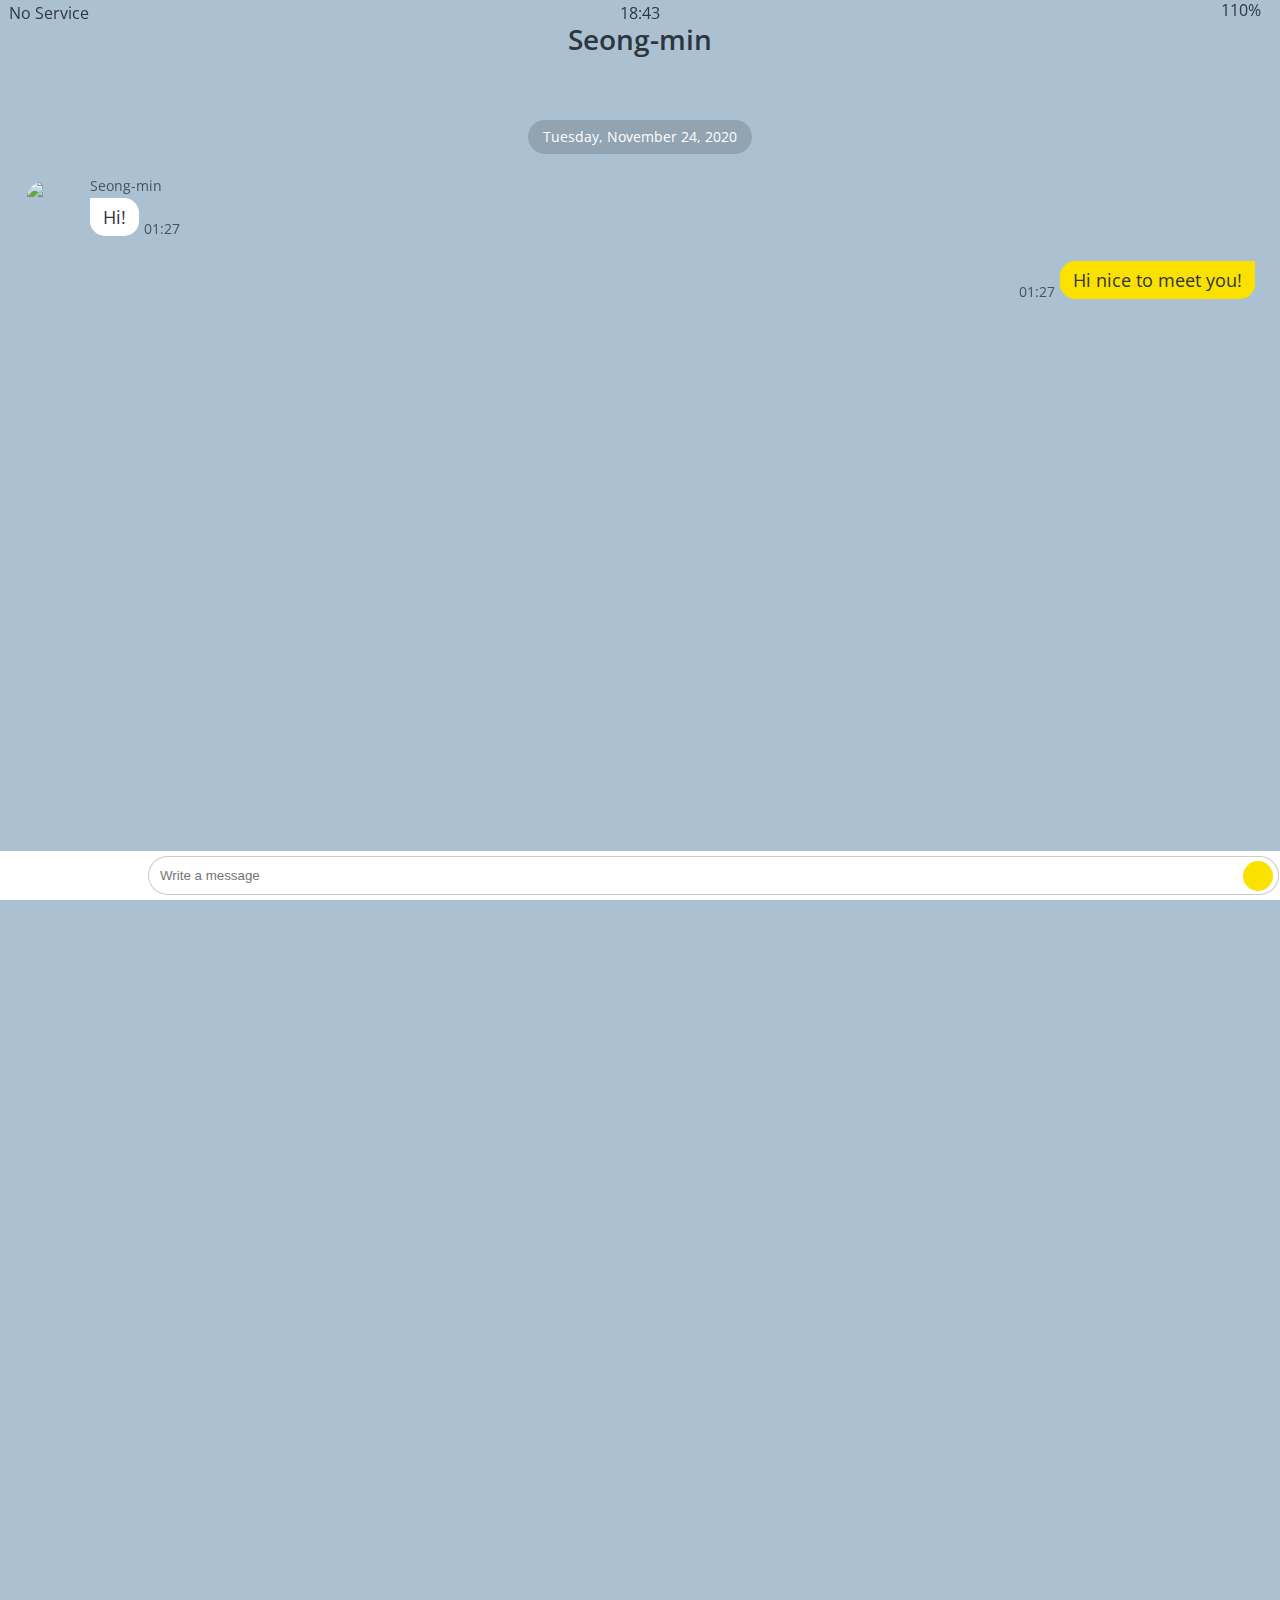
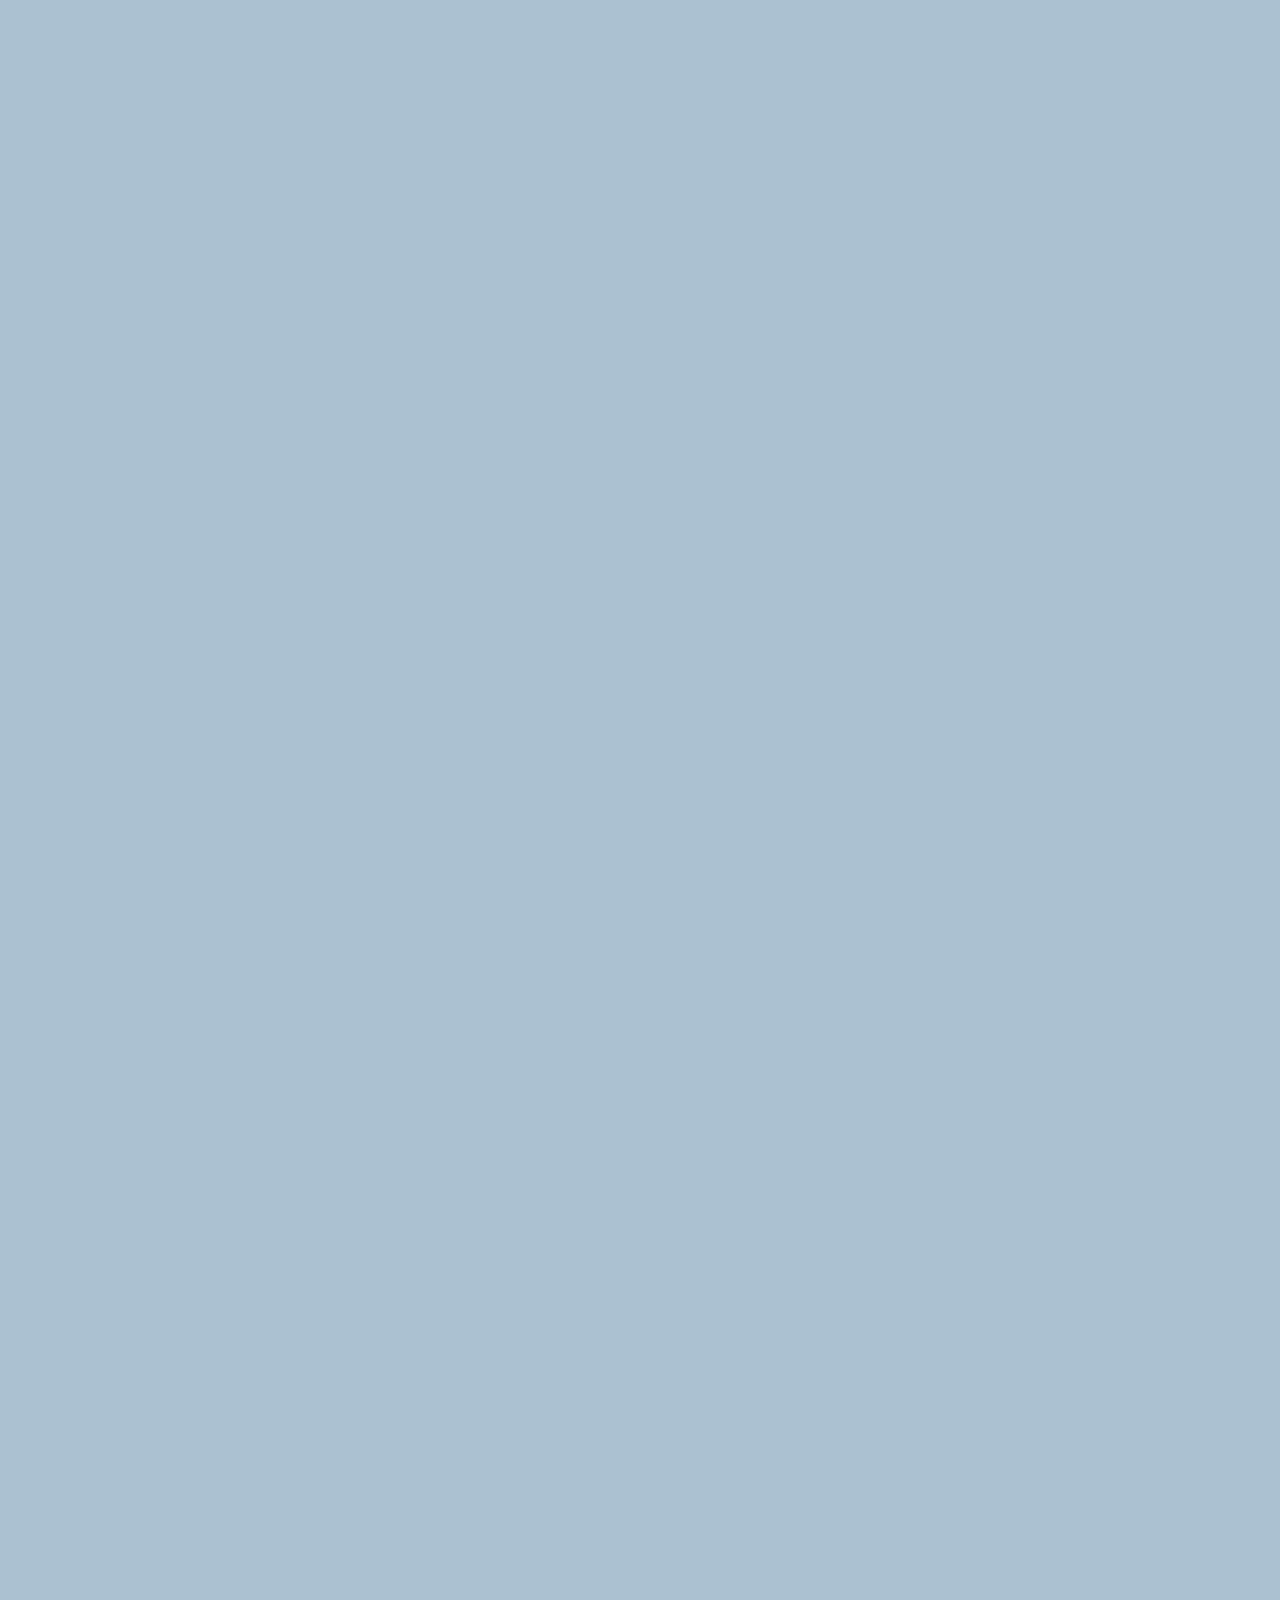
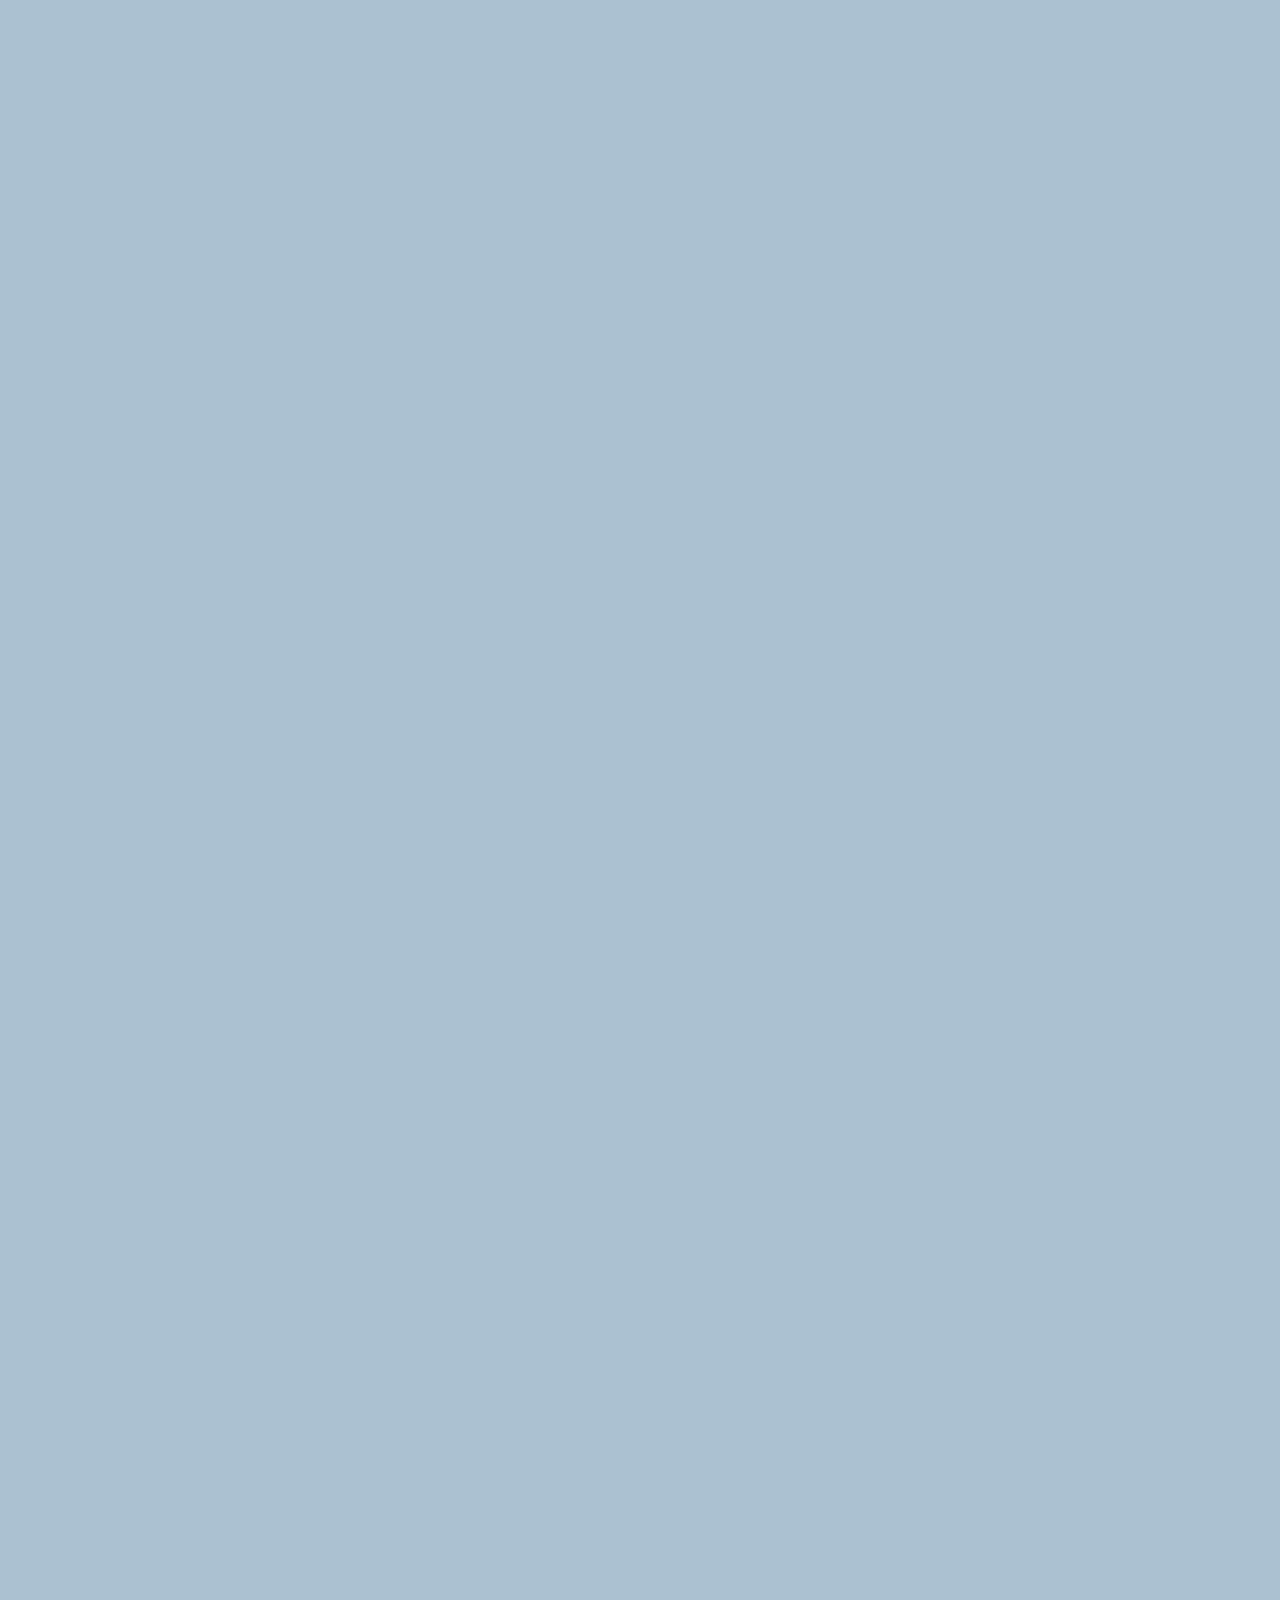
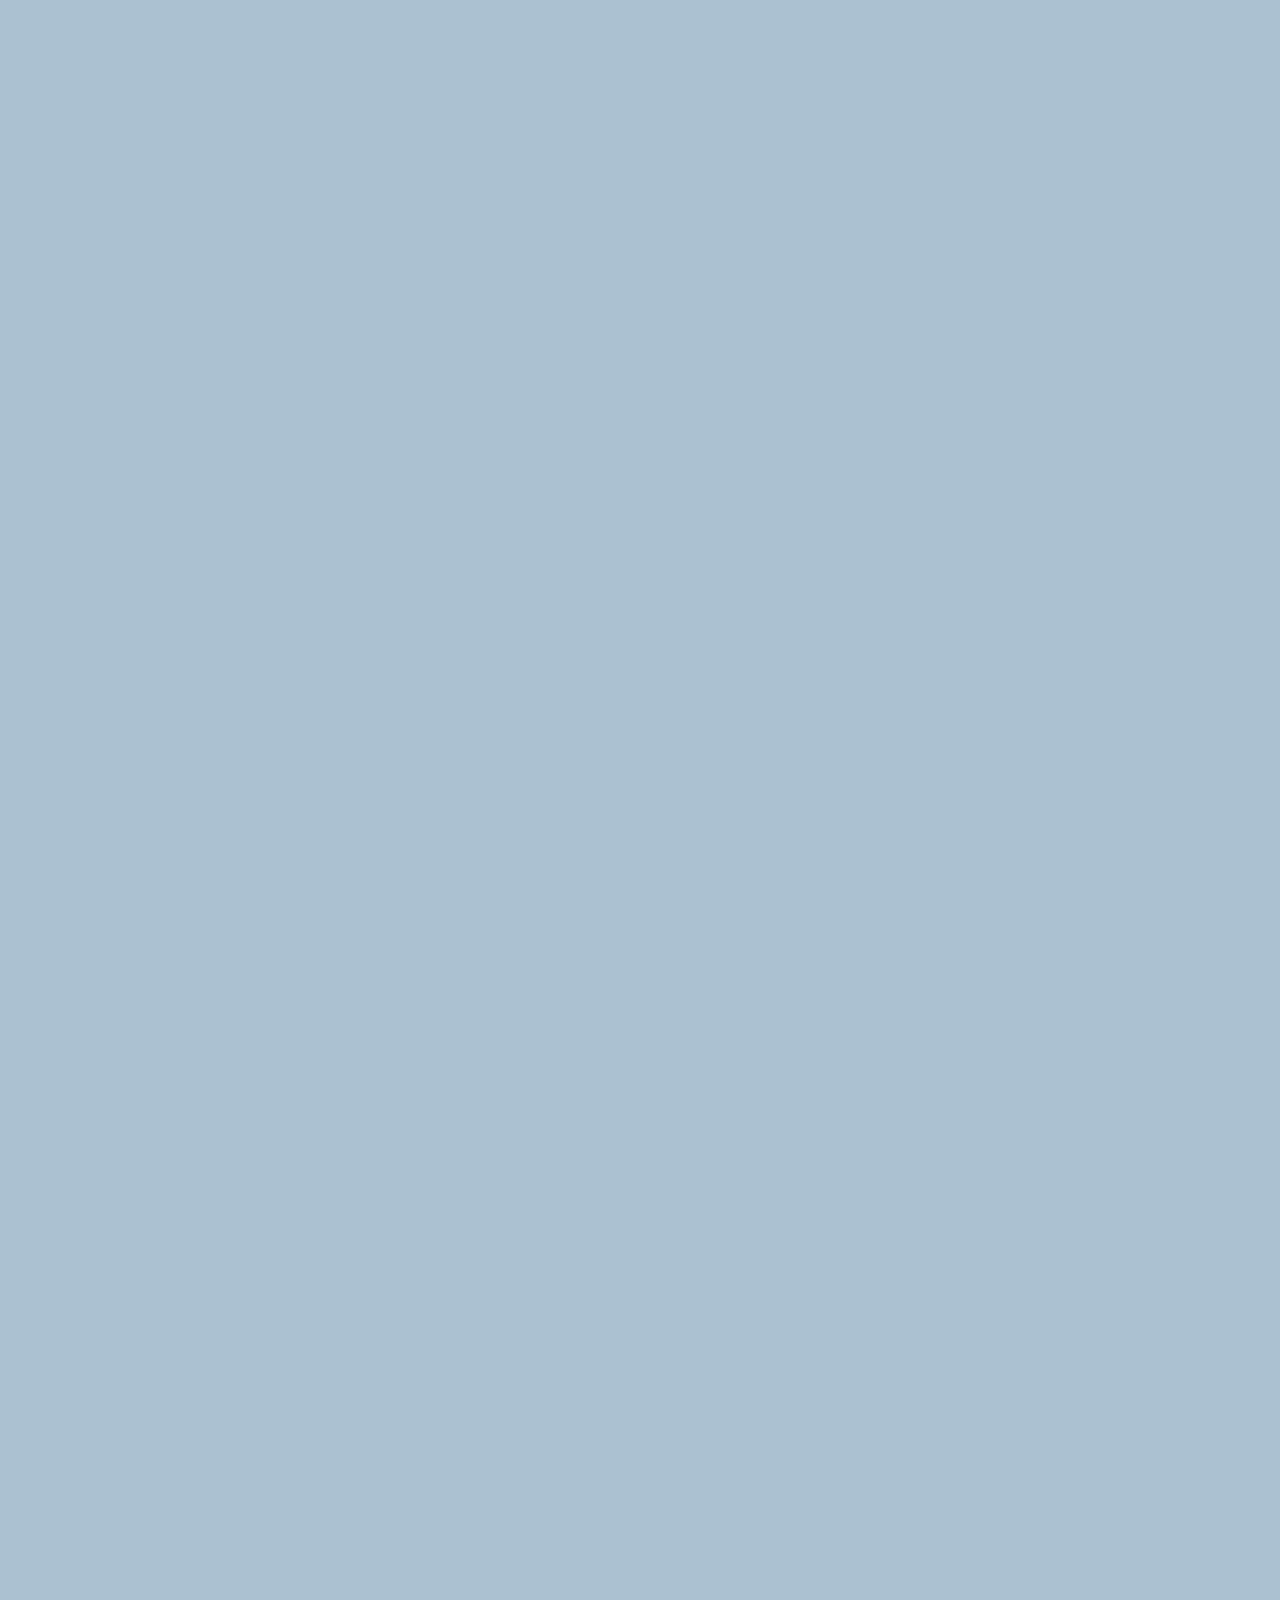
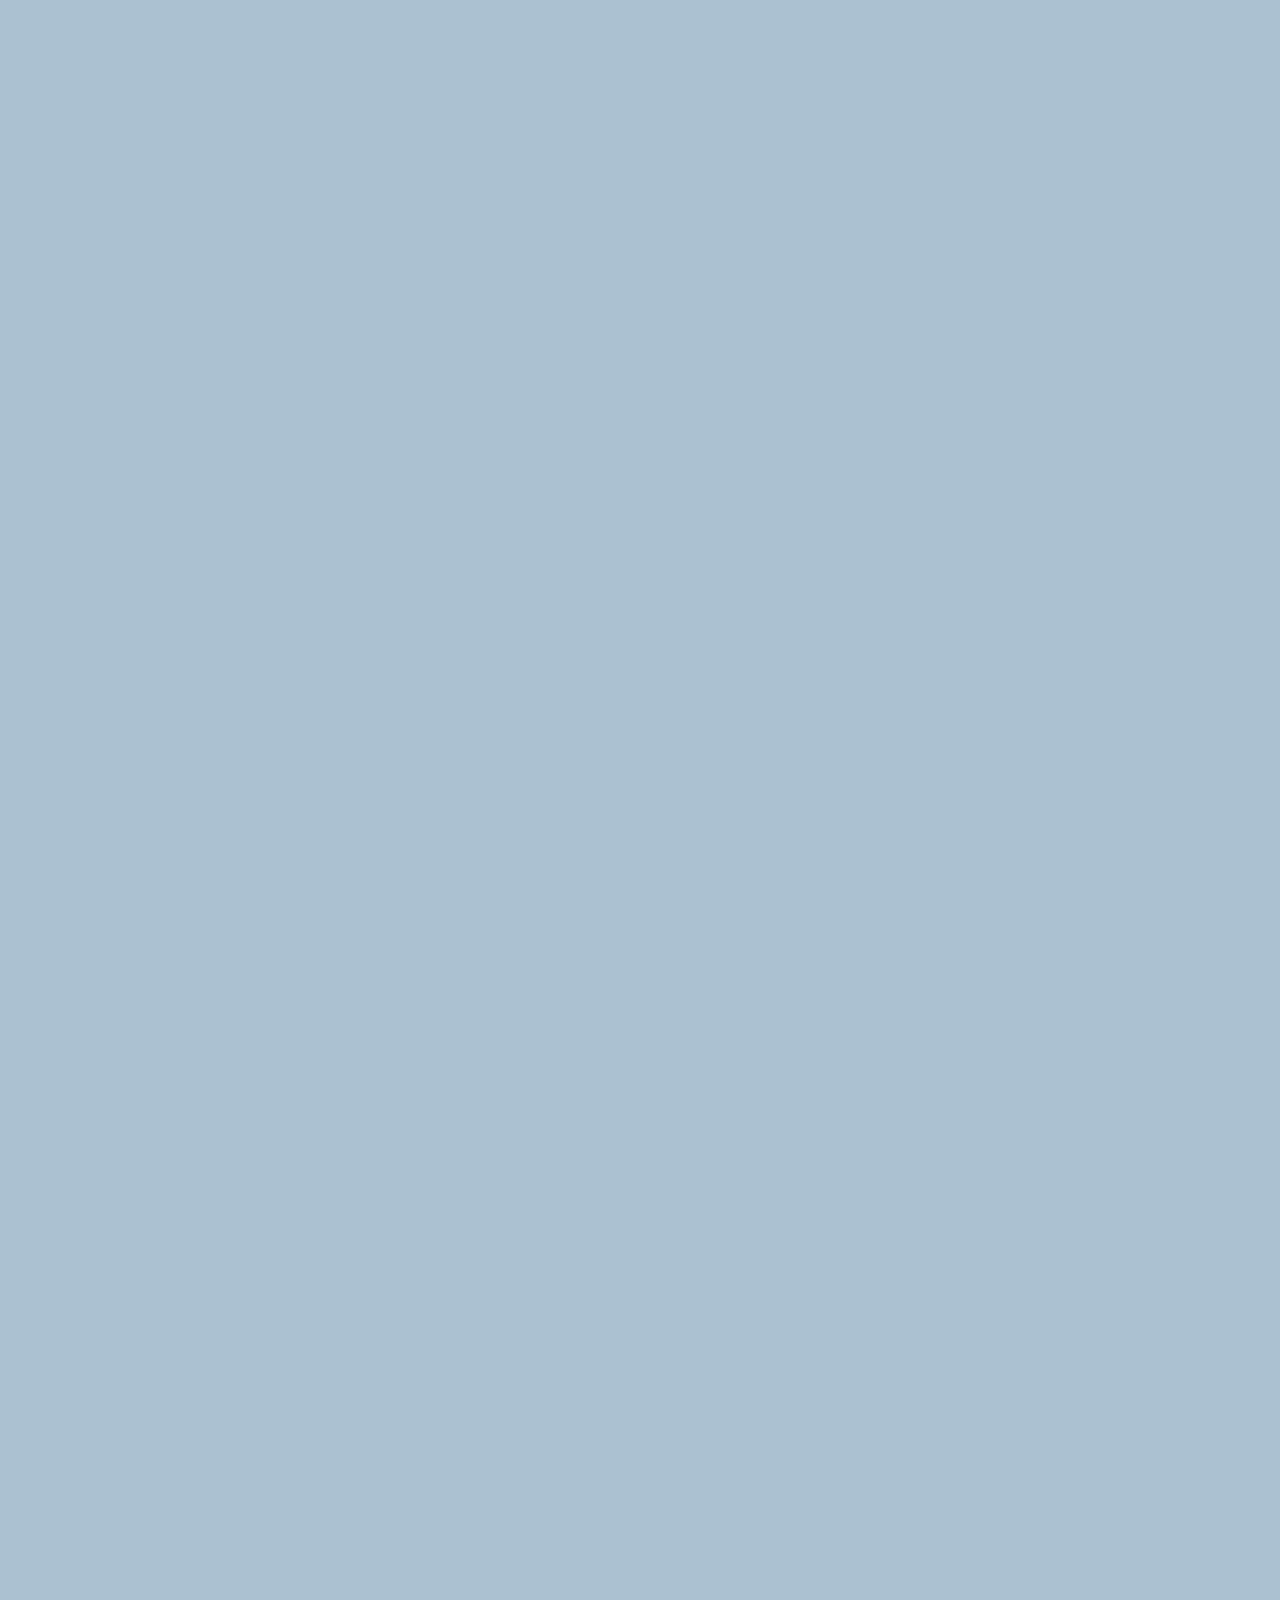
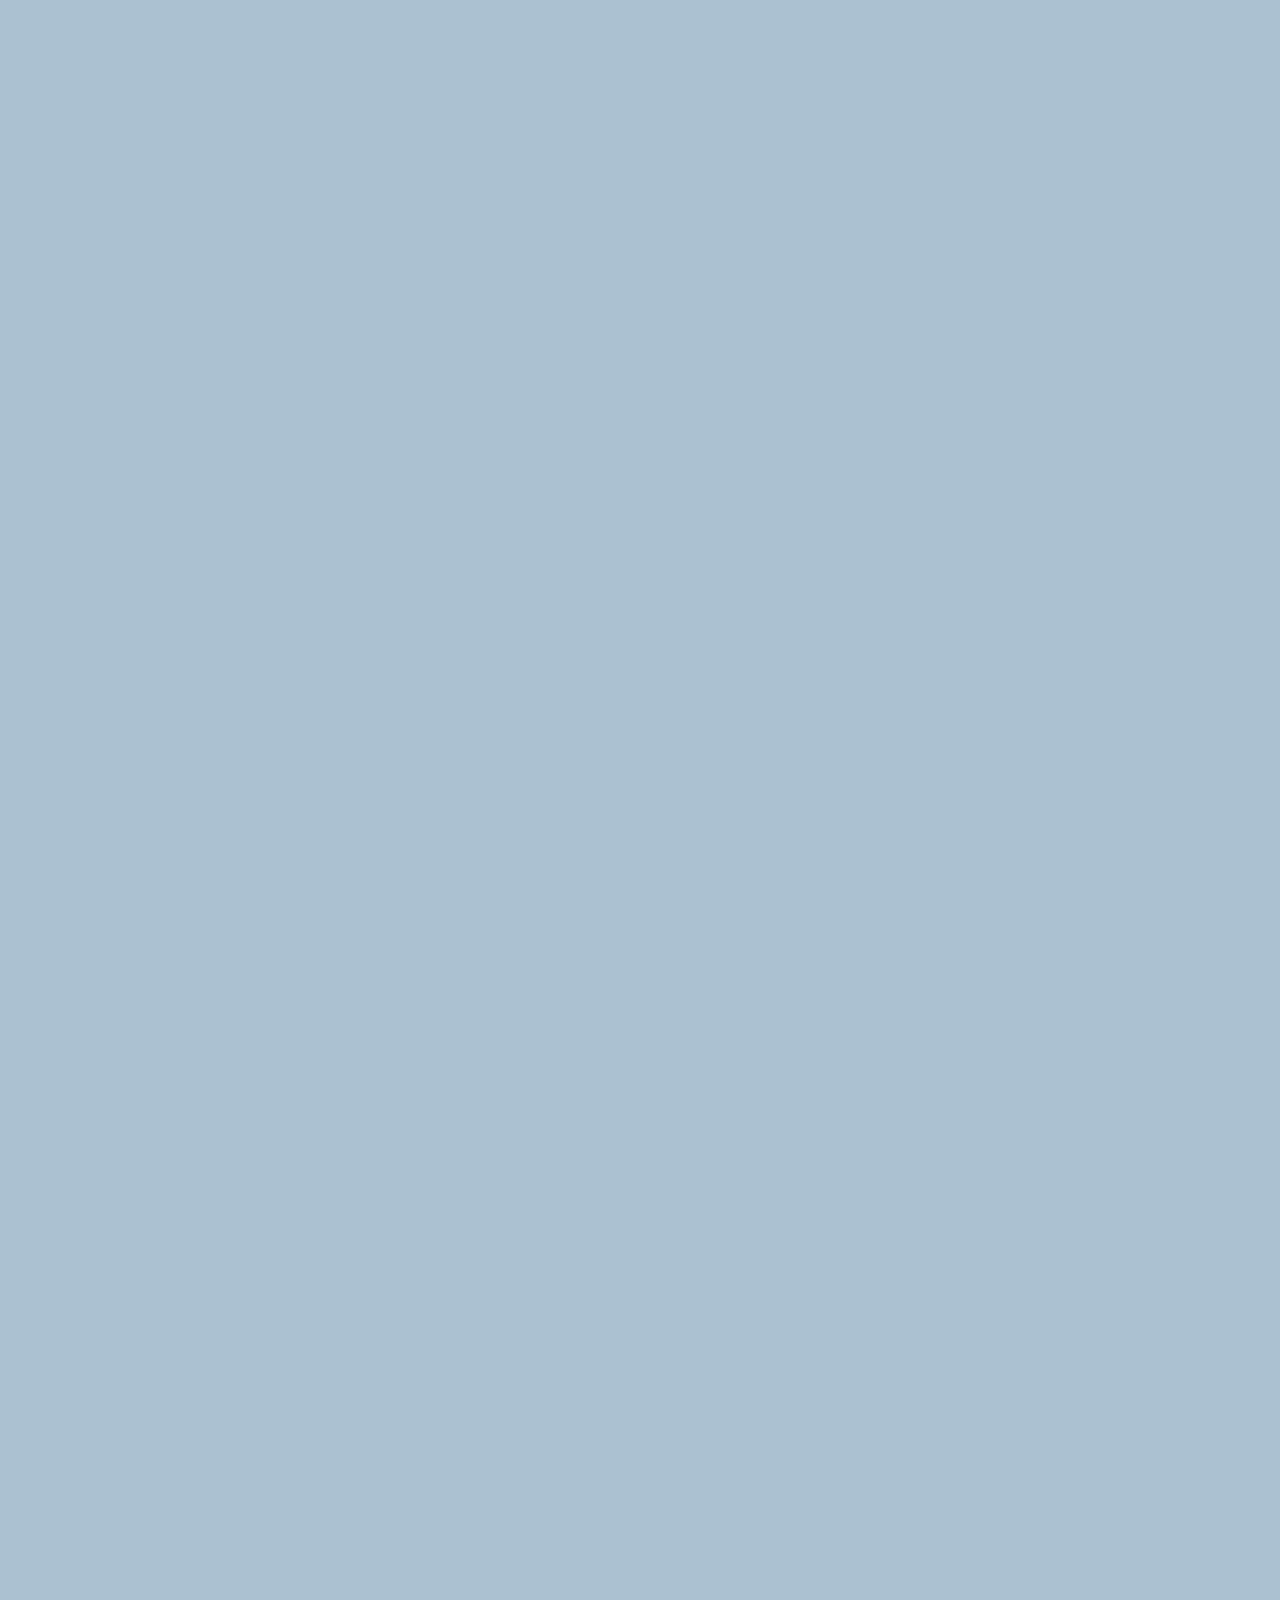
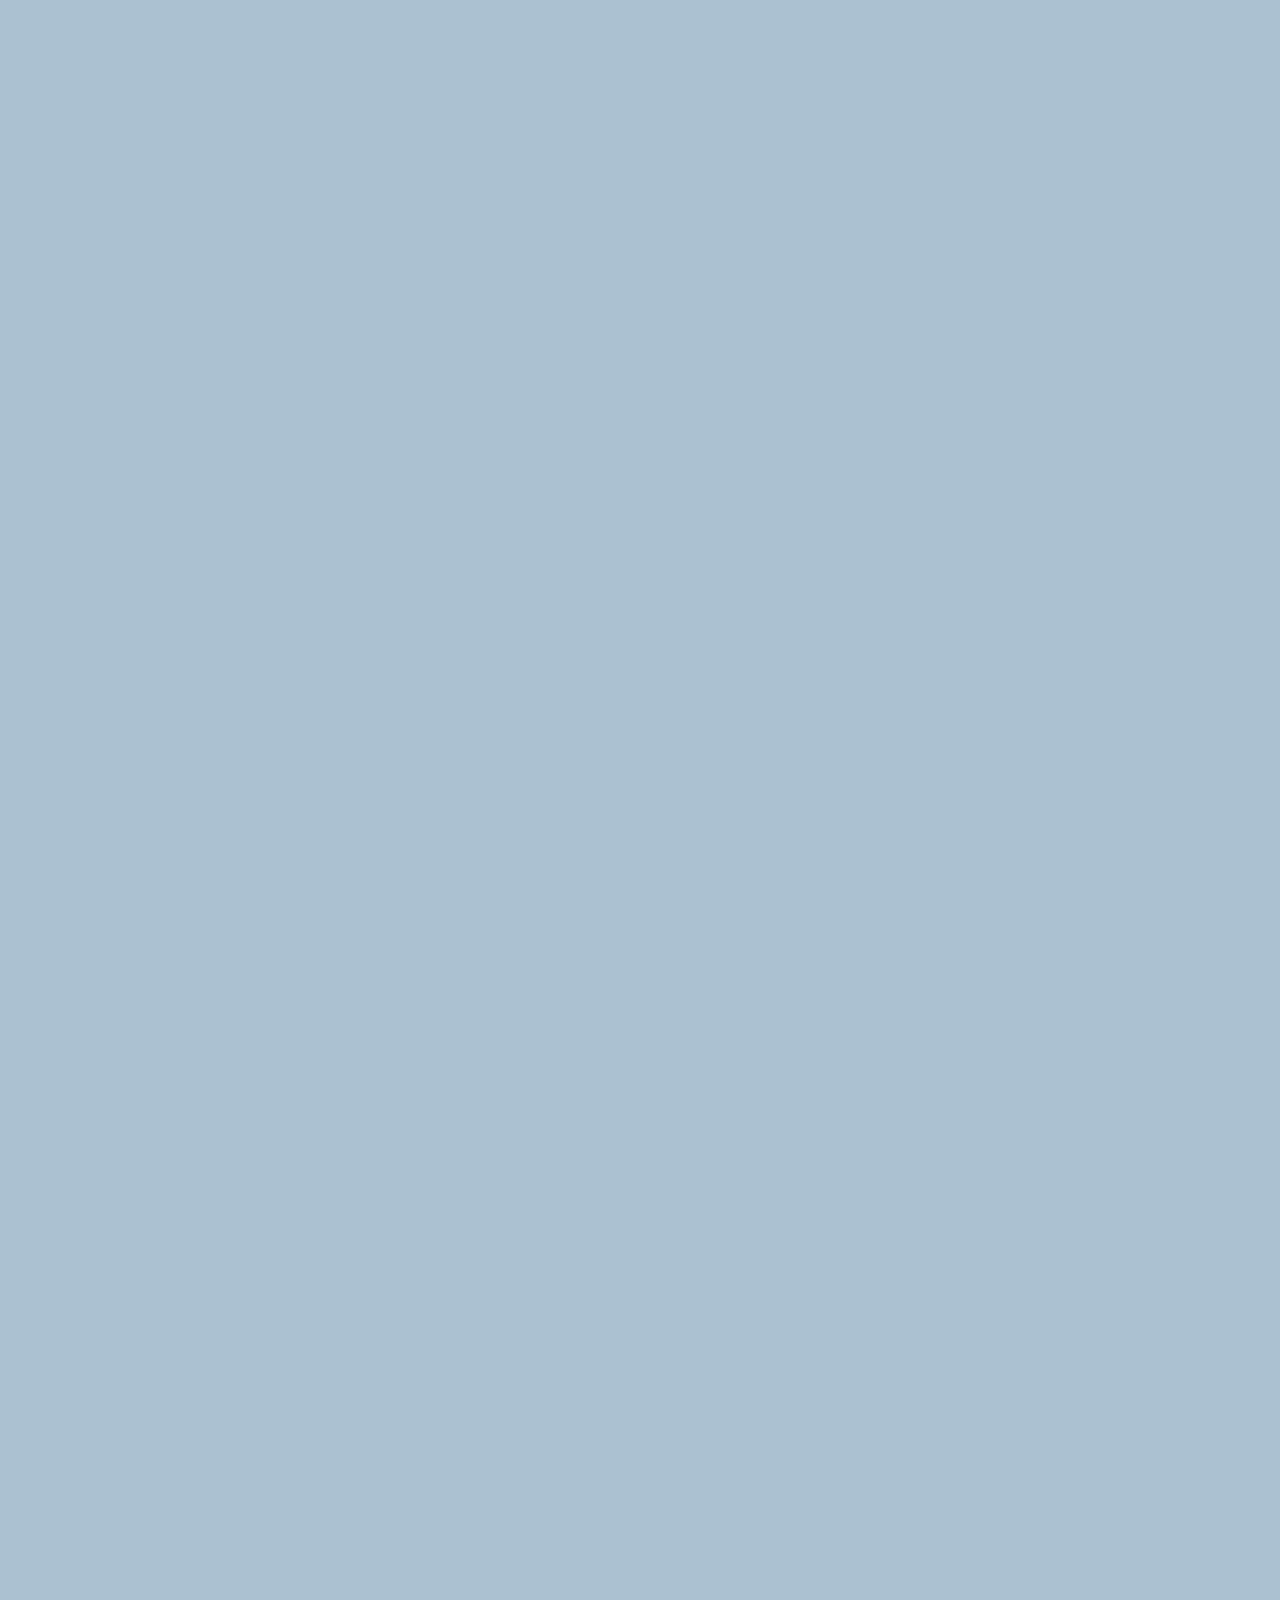
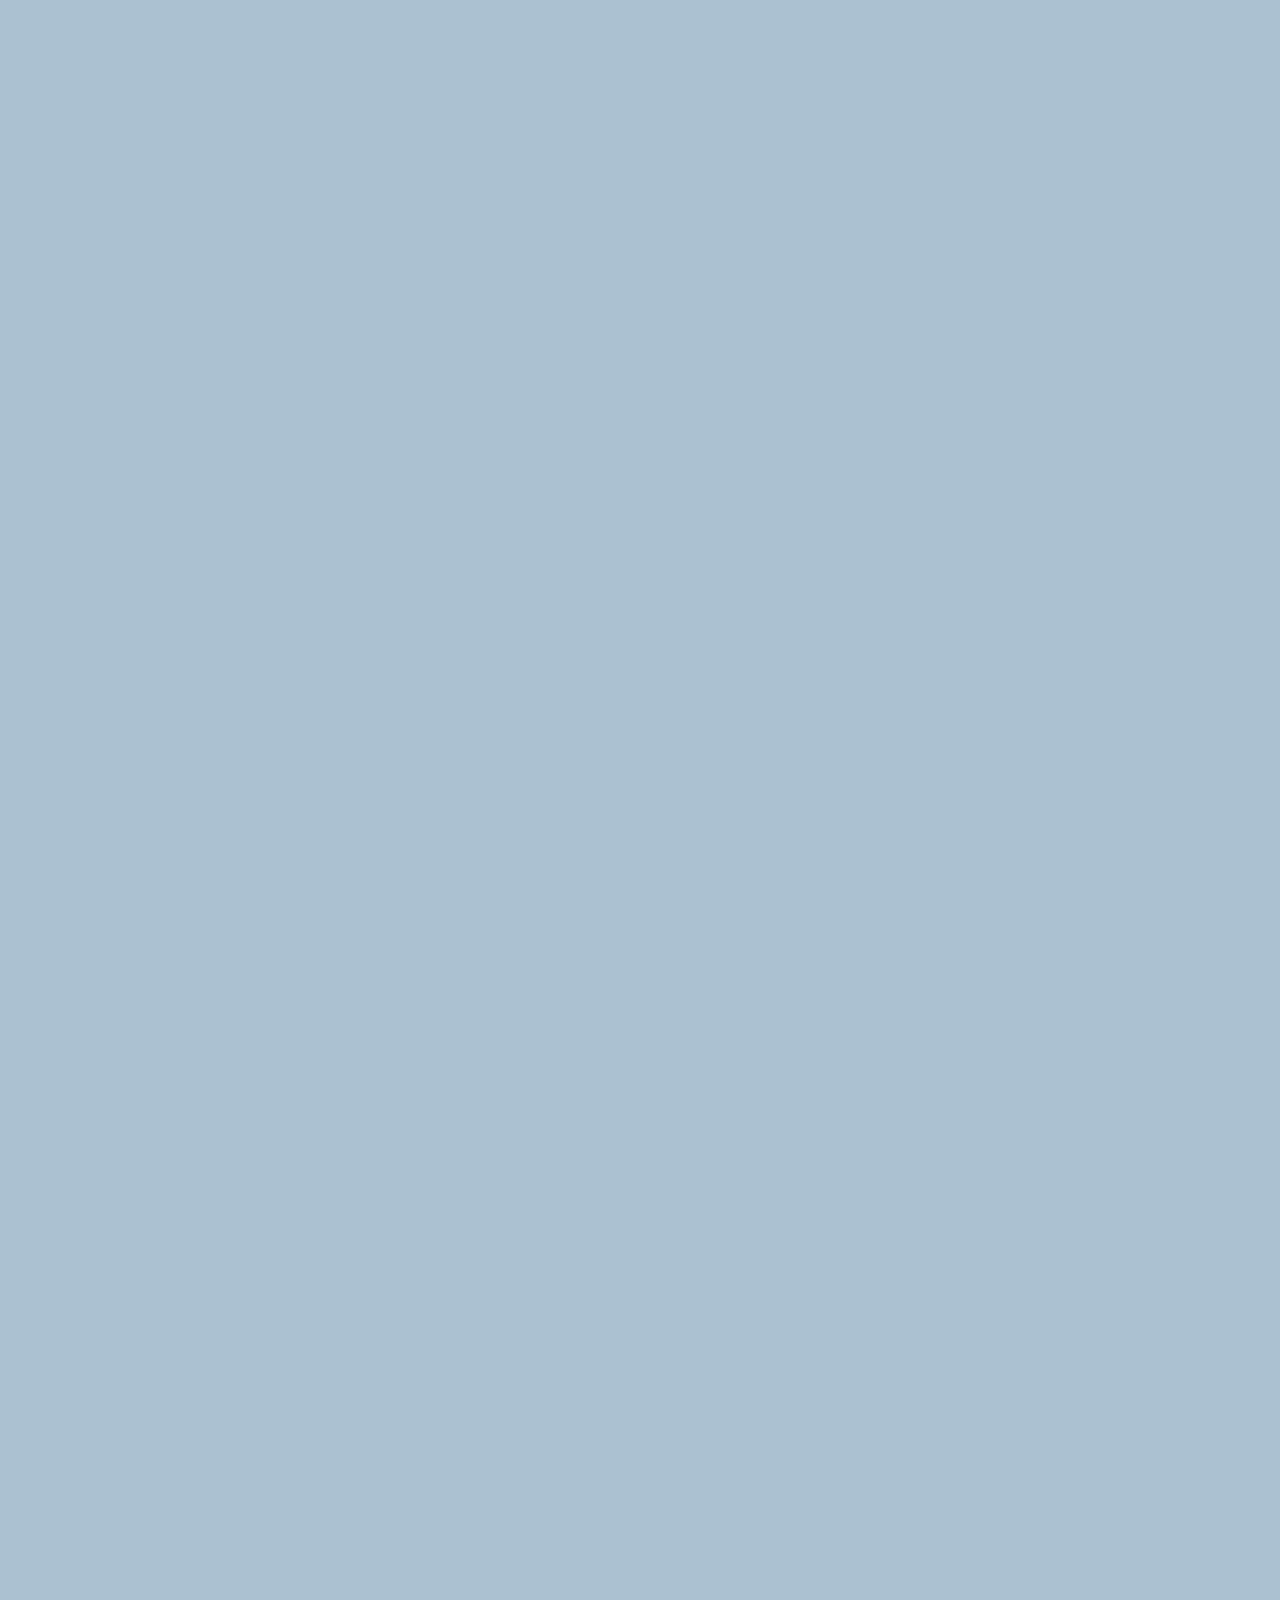
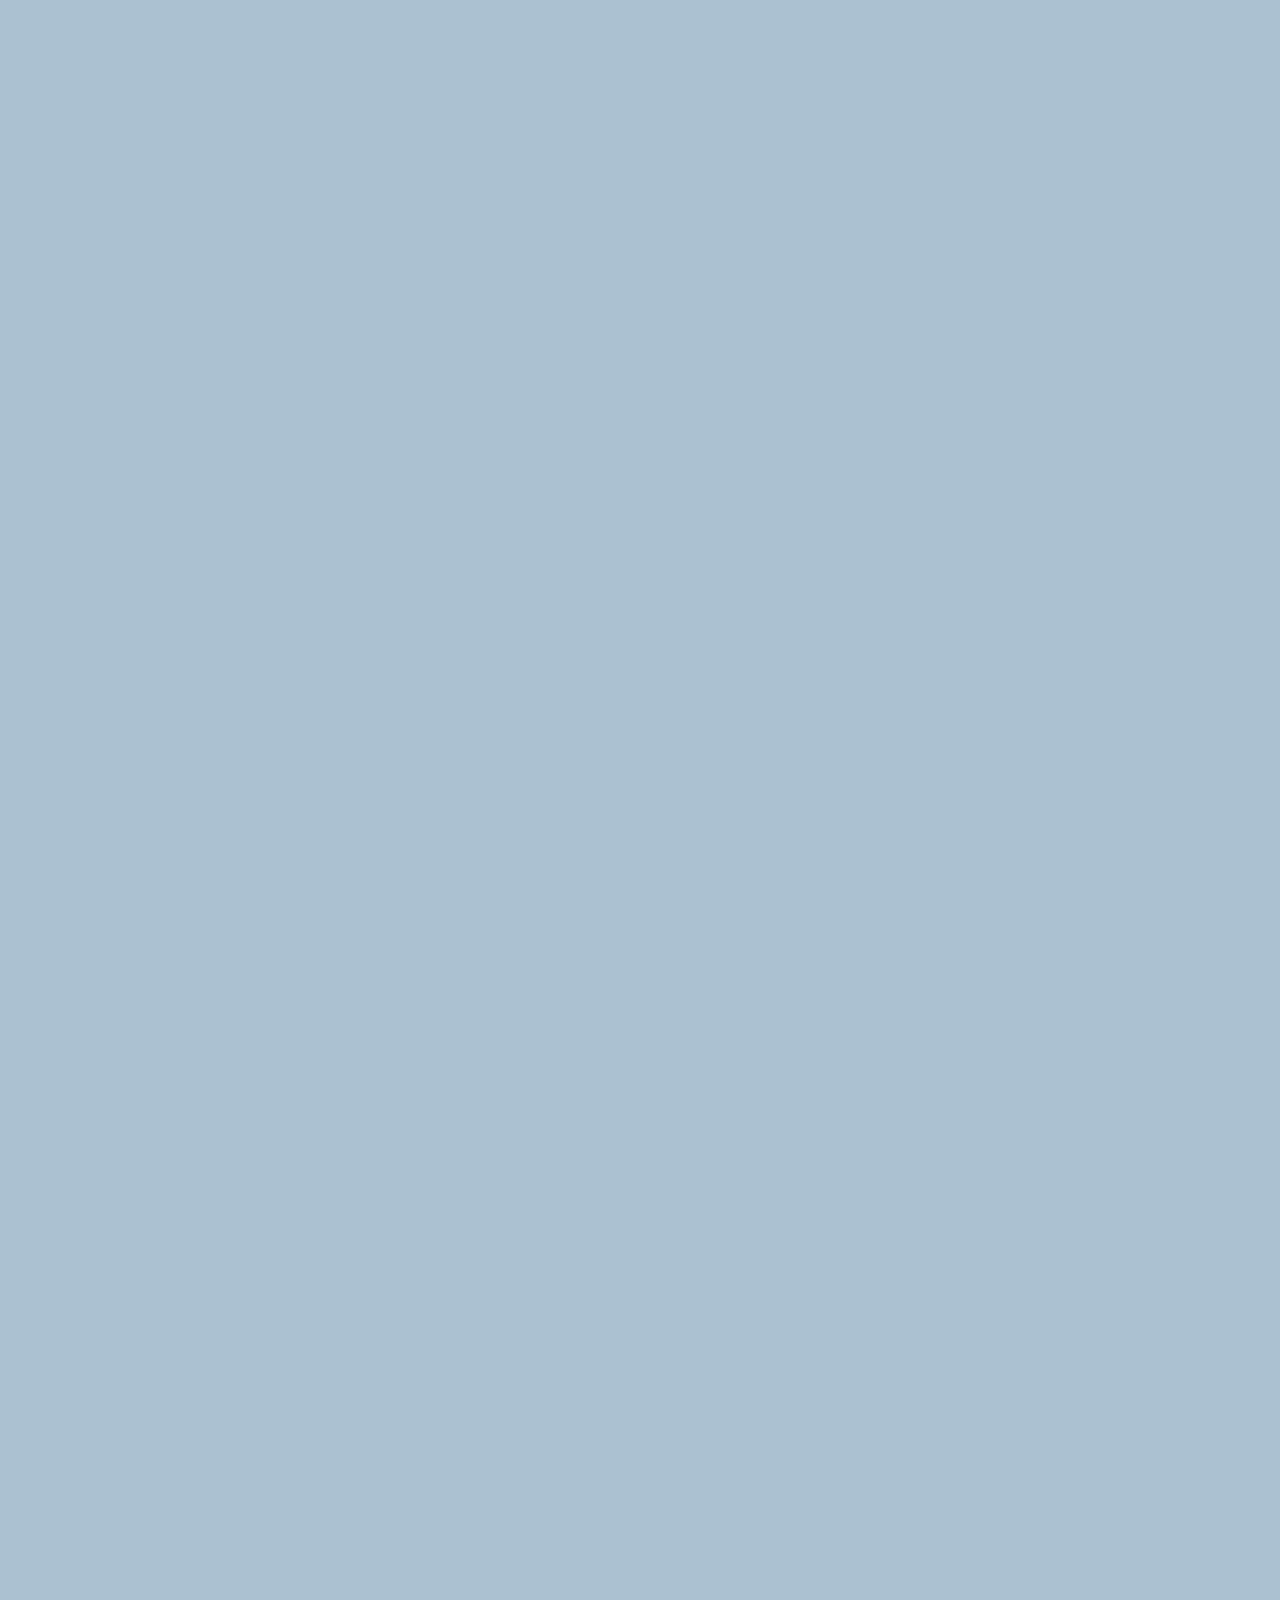
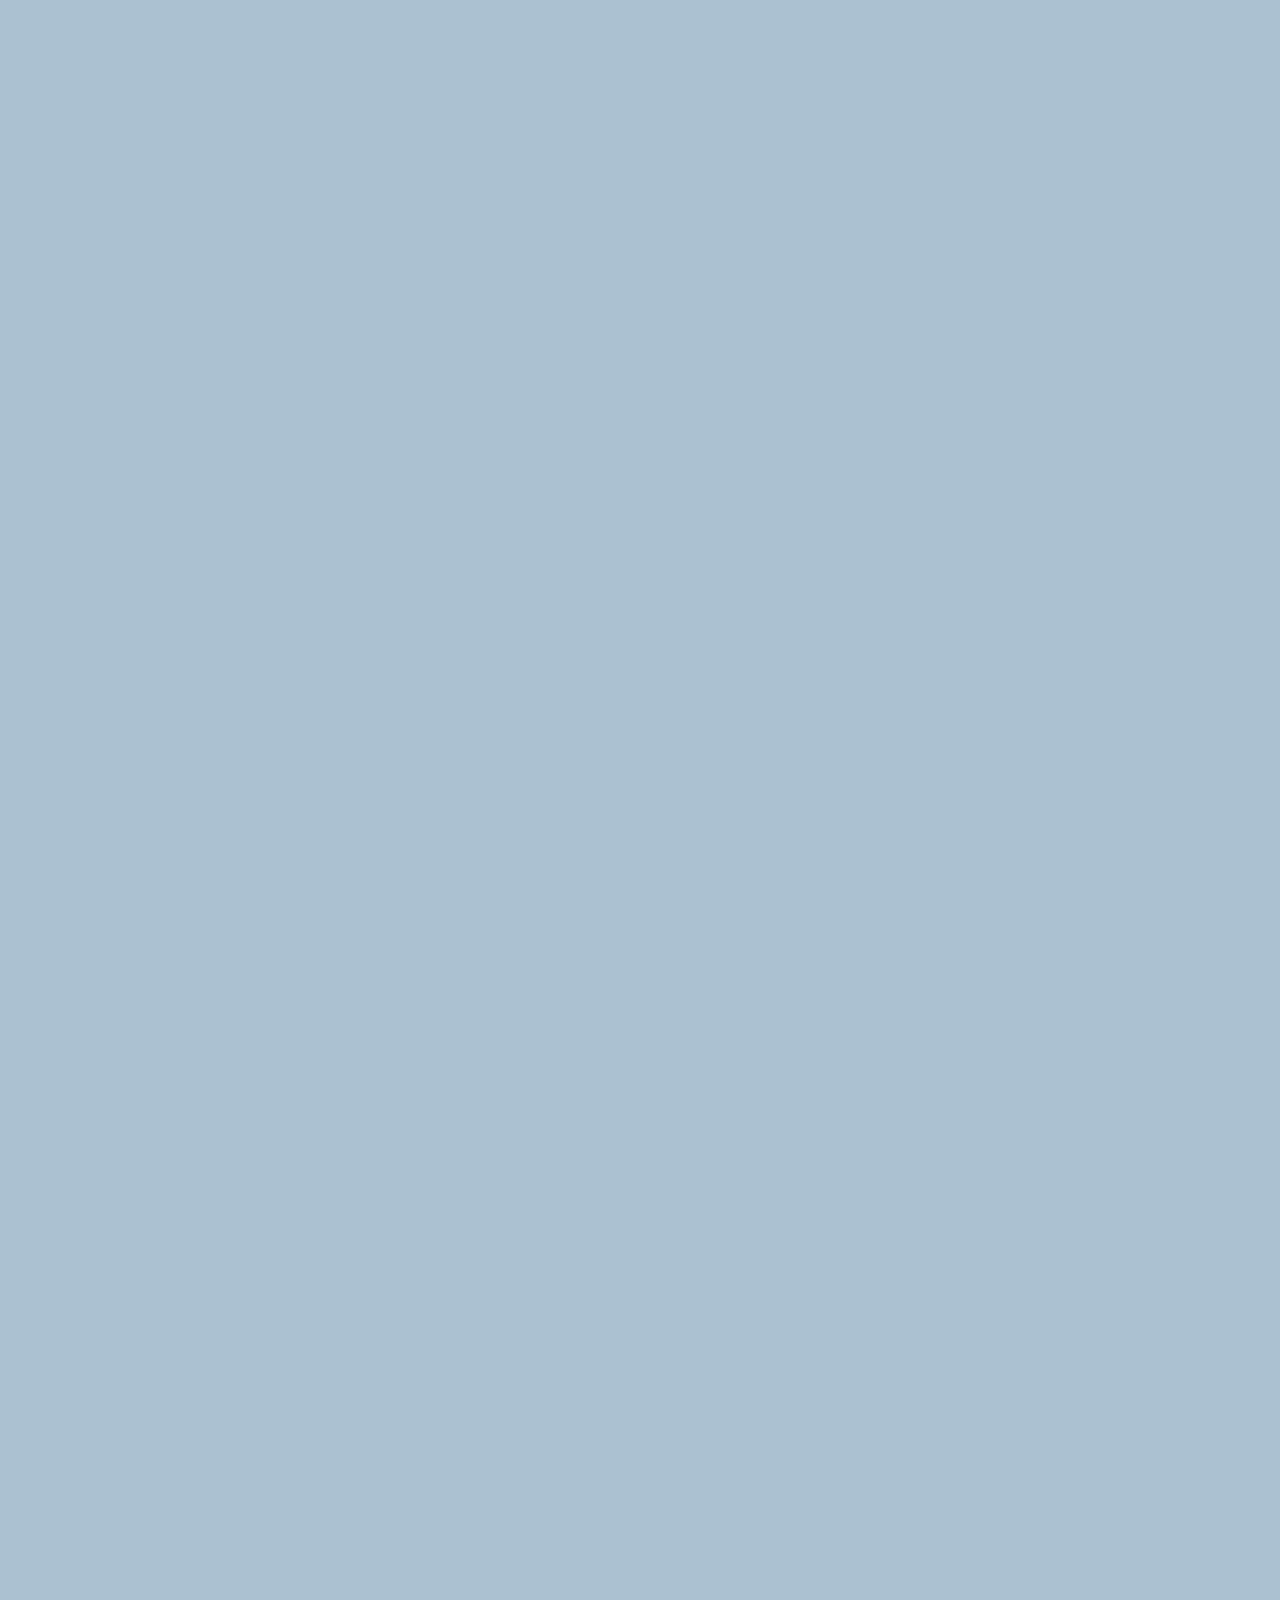
==== chat.html @ e1960b5e "~#6.33" ====
<!DOCTYPE html>
<html lang="en">

<head>
    <link rel="stylesheet" href="css/styles.css">
    <meta charset="UTF-8">
    <meta name="viewport" content="width=device-width, initial-scale=1.0">
    <title>Chat - Kokoa Clone</title>
</head>

<body id="chat-screen">
    <div class="status-bar">
        <div class="status-bar__column">
            <span>No Service</span>
            <i class="fas fa-wifi"></i>
        </div>
        <div class="status-bar__column">
            <span>18:43</span>
        </div>
        <div class="status-bar__column">
            <span> 110%</span>
            <i class="fas fa-battery-full fa-lg"></i>
            <i class="fas fa-bolt"></i>
        </div>
    </div>

    <header class="alt-header">
        <div class="alt-header__column">
            <a href="chats.html"> <i class="fas fa-angle-left fa-3x"></i></a>
        </div>
        <div class="alt-header__column">
            <h1 class="alt-header__title">Seong-min</h1>
        </div>
        <div class="alt-header__column">
            <span><i class="fas fa-search fa-lg"></i></span>
            <span><i class="fas fa-bars fa-lg"></i></span>
        </div>
    </header>

    <main class="main-screen main-chat">

        <div class="chat__timestamp">
            Tuesday, November 24, 2020
        </div>

        <div class="message-row">
            <img src="https://d1telmomo28umc.cloudfront.net/media/public/avatars/Skl00-avatar.jpg" />
            <div class="message-row__content">
                <span class="message__author">Seong-min</span>
                <div class="message__info">
                    <span class="message__bubble">Hi!</span>
                    <span class="message__time">01:27</span>
                </div>
            </div>
        </div>

        <div class="message-row message-row--own">
            <div class="message-row__content">
                <div class="message__info">
                    <span class="message__bubble">Hi nice to meet you!</span>
                    <span class="message__time">01:27</span>
                </div>
            </div>
        </div>

    </main>

    <form class="reply">

        <div class="reply__column">
            <i class="far fa-plus-square fa-lg"></i>
        </div>

        <div class="reply__column">
            <input type="text" placeholder="Write a message">
            <i class="far fa-smile-wink fa-lg"></i>
            <button>
                <i class="fas fa-arrow-up"></i>
            </button>
        </div>

    </form>


    <script src="https://kit.fontawesome.com/72fb82dd48.js" crossorigin="anonymous"></script>
</body>

</html>
---- css/styles.css ----
@import url('https://fonts.googleapis.com/css2?family=Open+Sans:wght@400;600&display=swap');
@import "reset.css";
@import "variables.css";
/* Components */
@import "components/status-bar.css";
@import "components/nav-bar.css";
@import "components/screen-header.css";
@import "components/user-component.css";
@import "components/badge.css";
@import "components/icon-row.css";
@import "components/alt-screen-header.css";
/* Screens */
@import "screens/login.css";
@import "screens/friends.css";
@import "screens/find.css";
@import "screens/more.css";
@import "screens/settings.css";
@import "screens/chat.css";

body {
    color: #2e363e;
    font-family: 'Open Sans', sans-serif;
    height: 1000vh;
}

.main-screen {
    padding: 0px var(--horizontal-space);
}
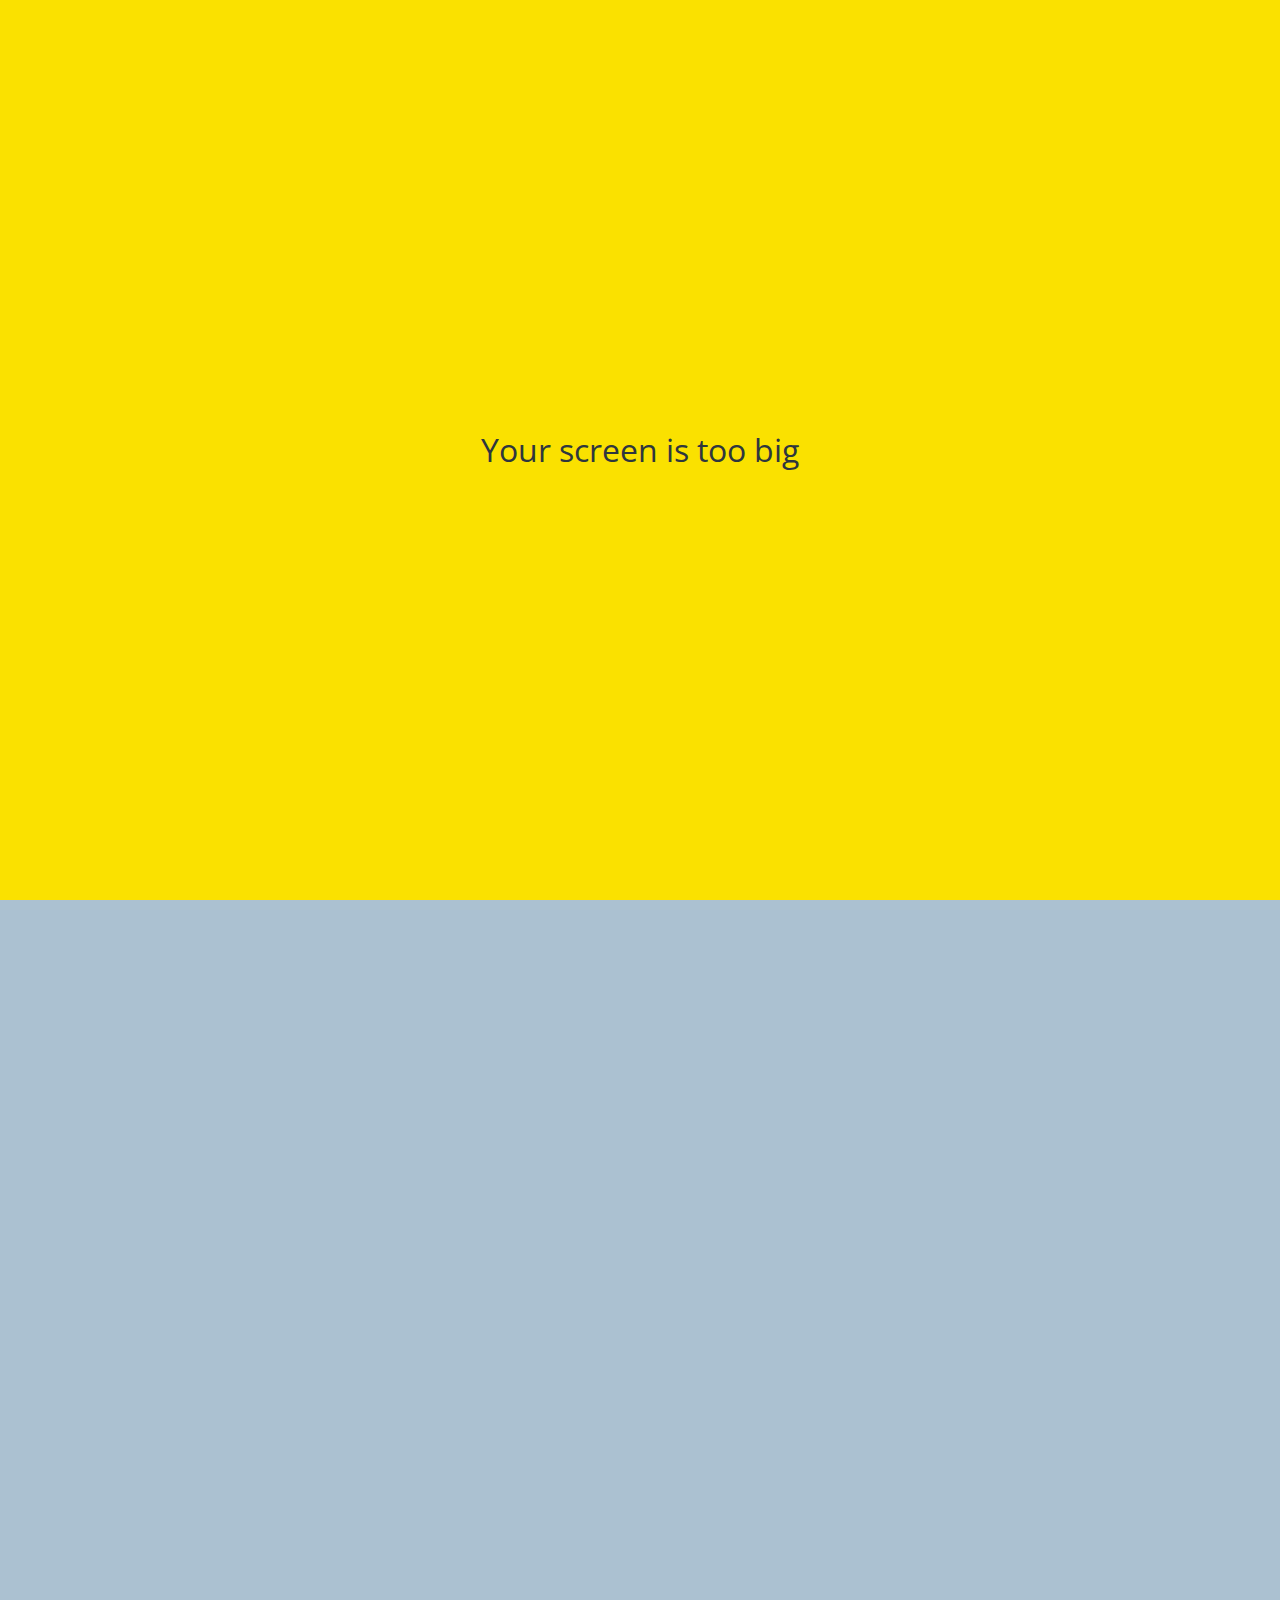
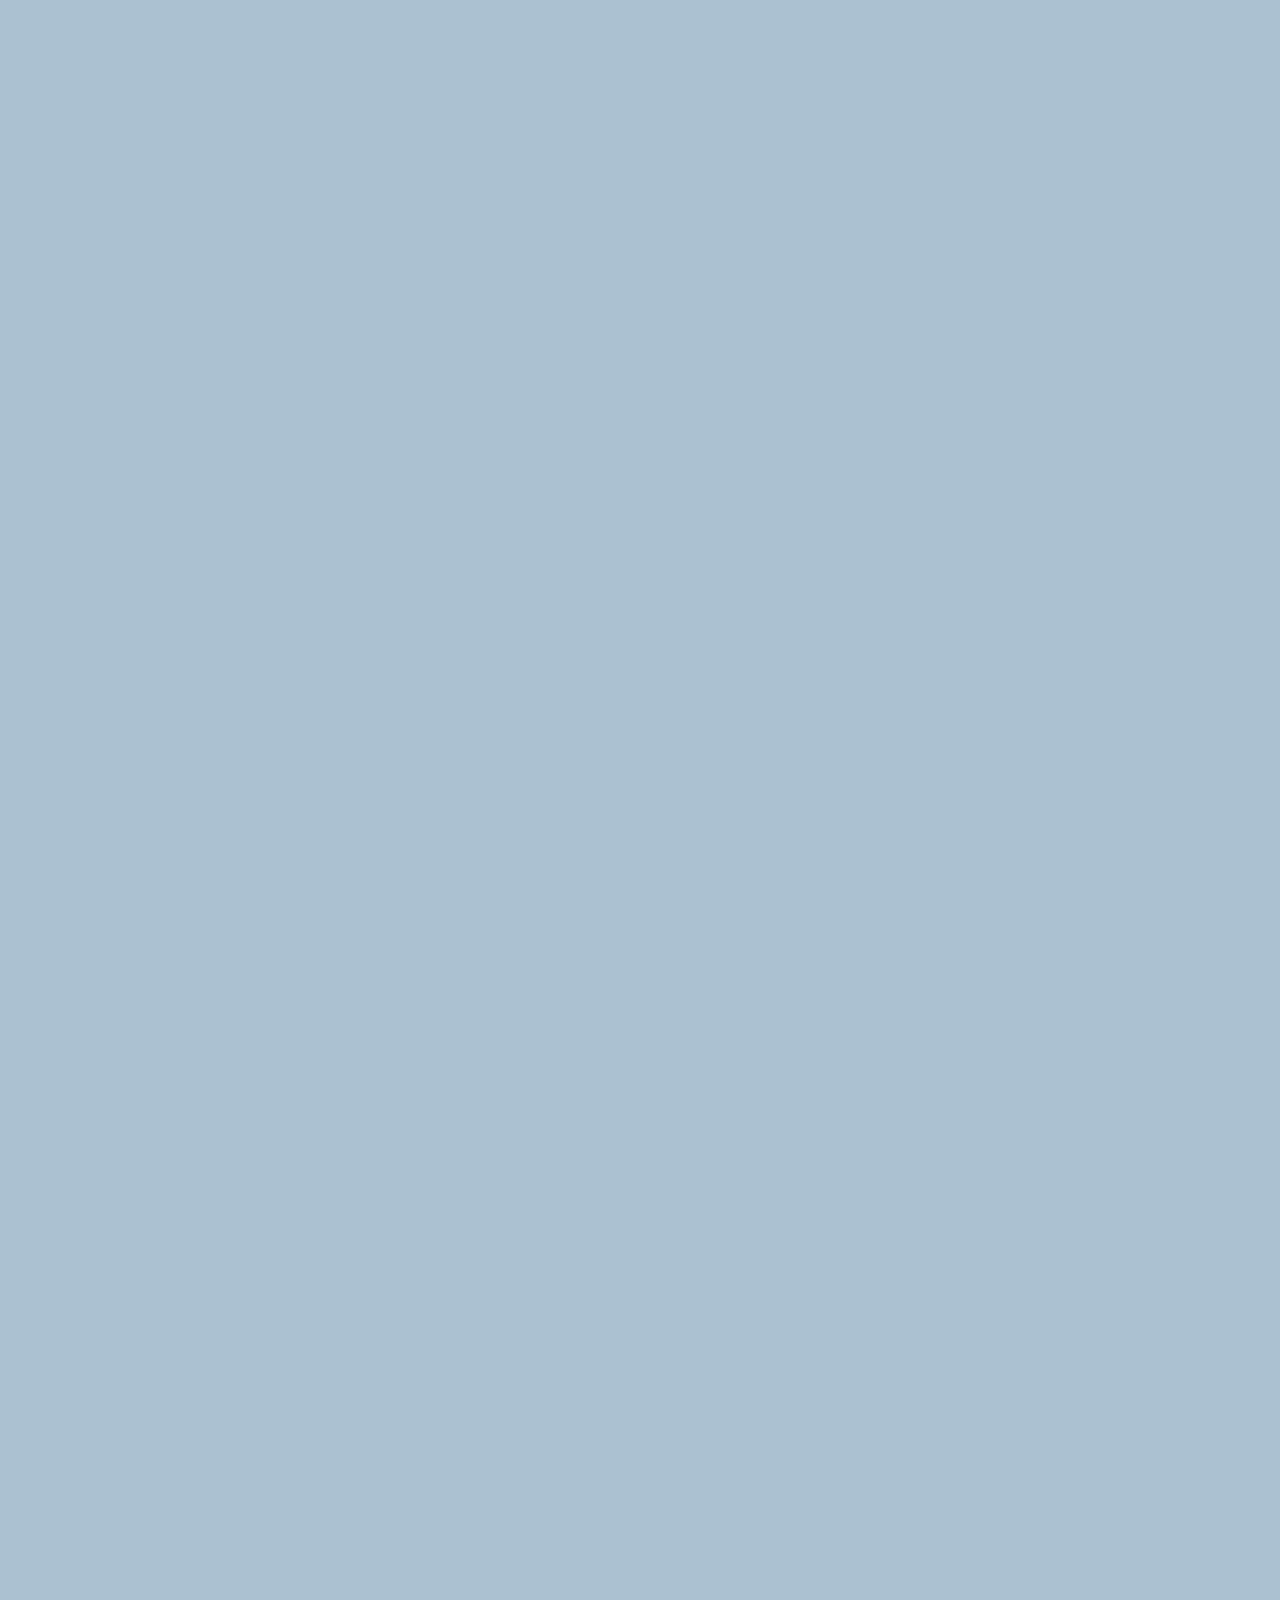
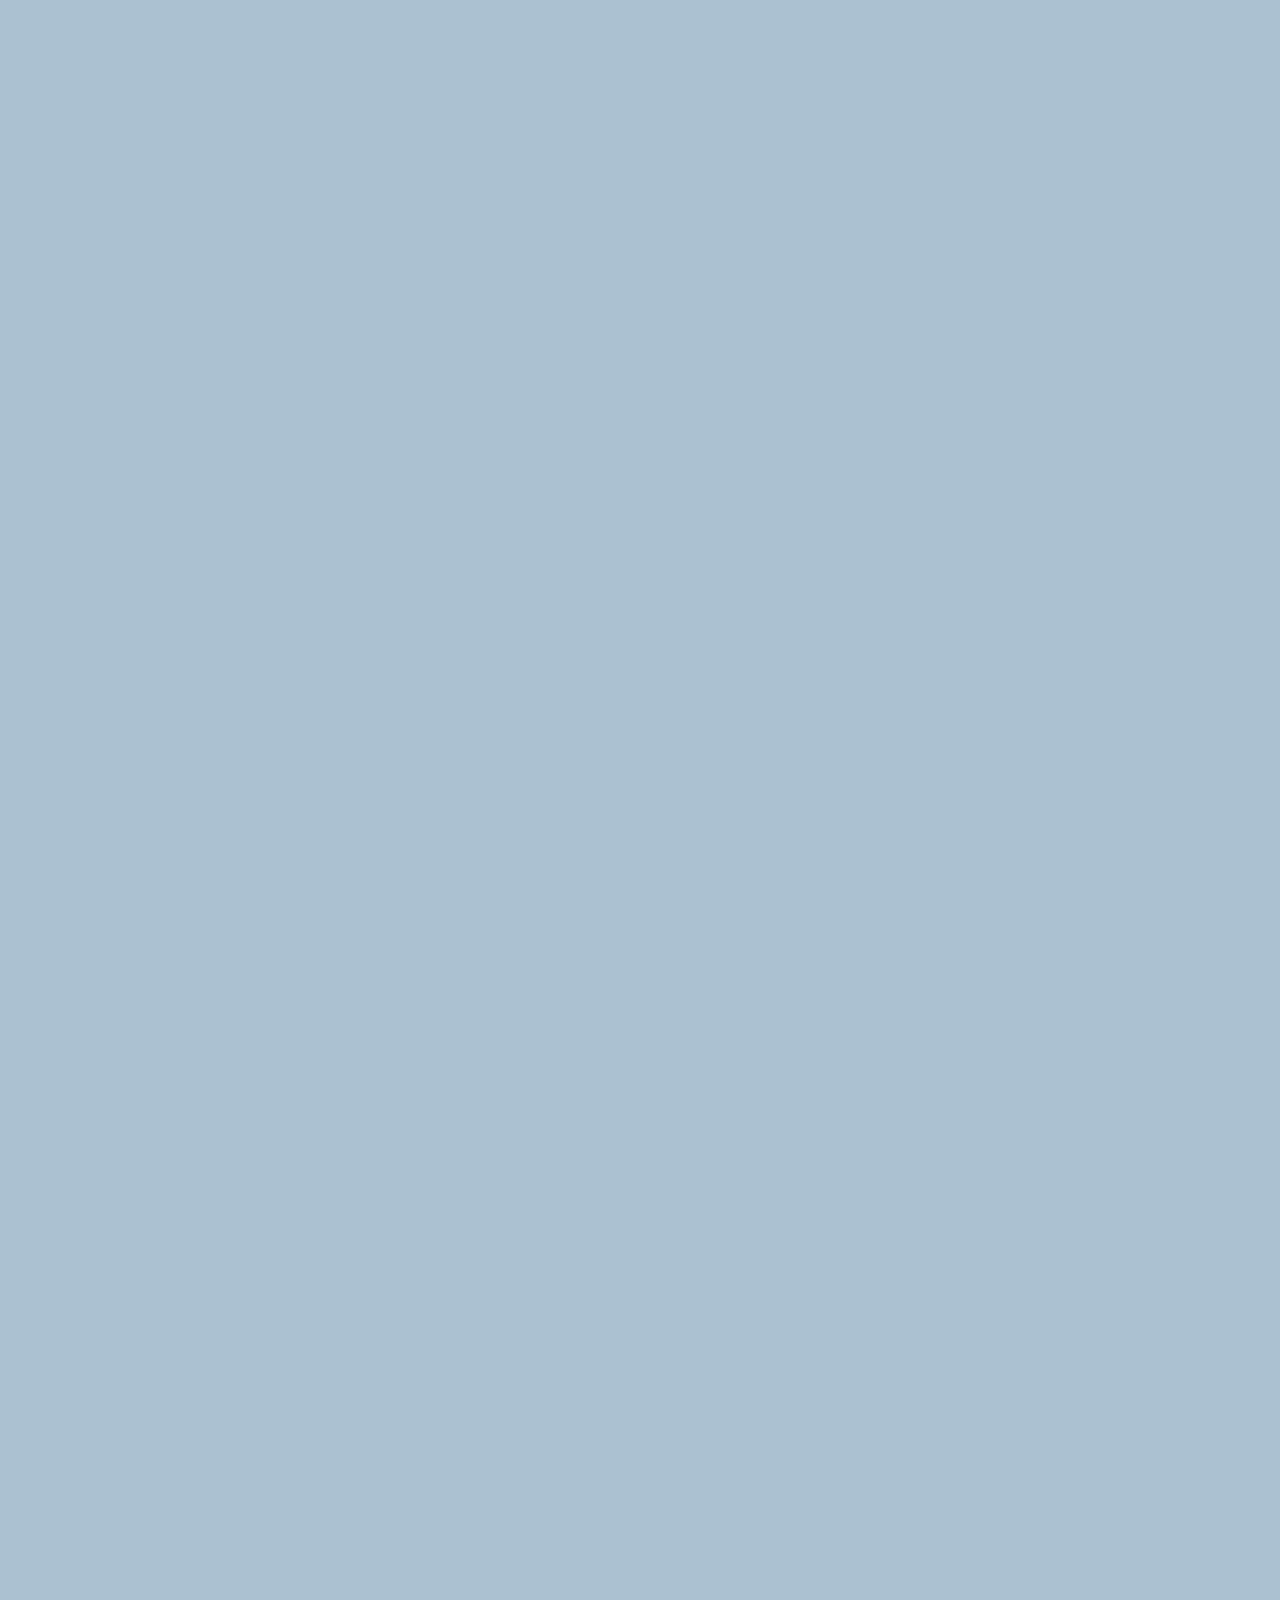
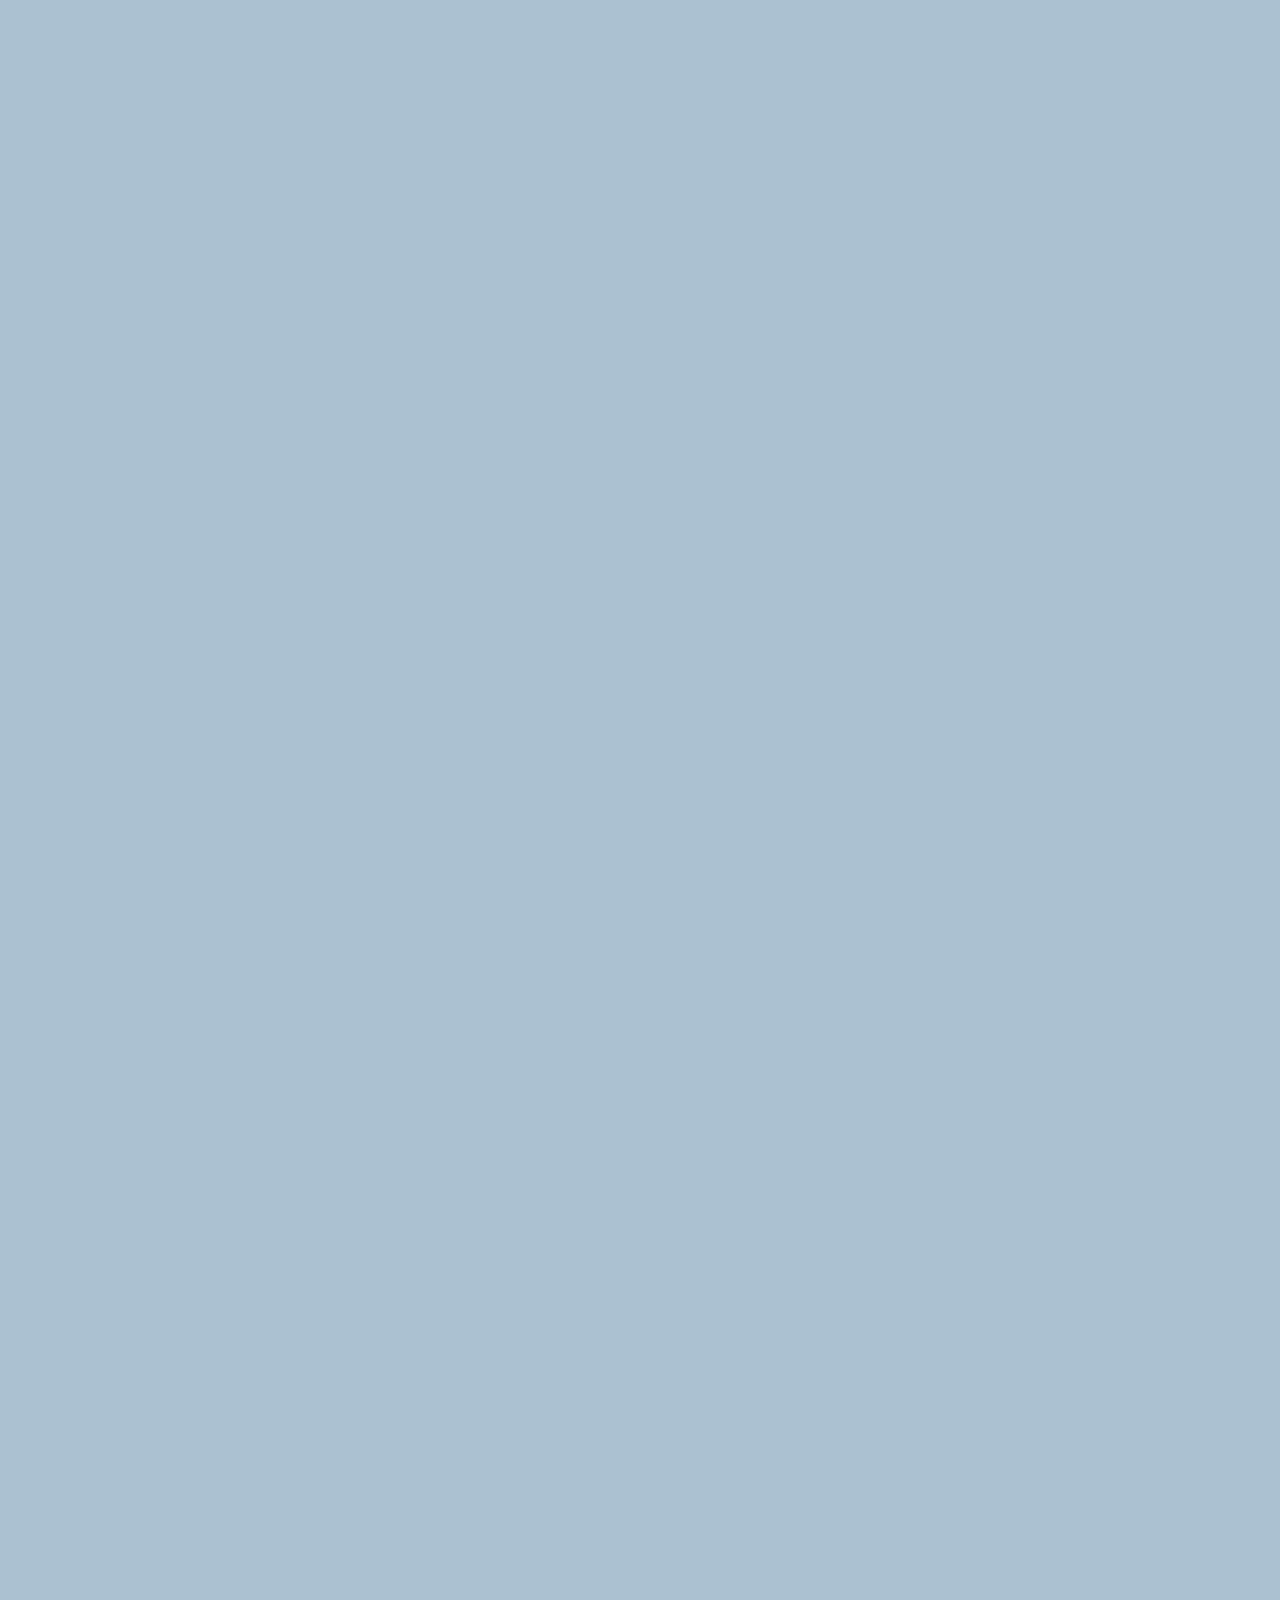
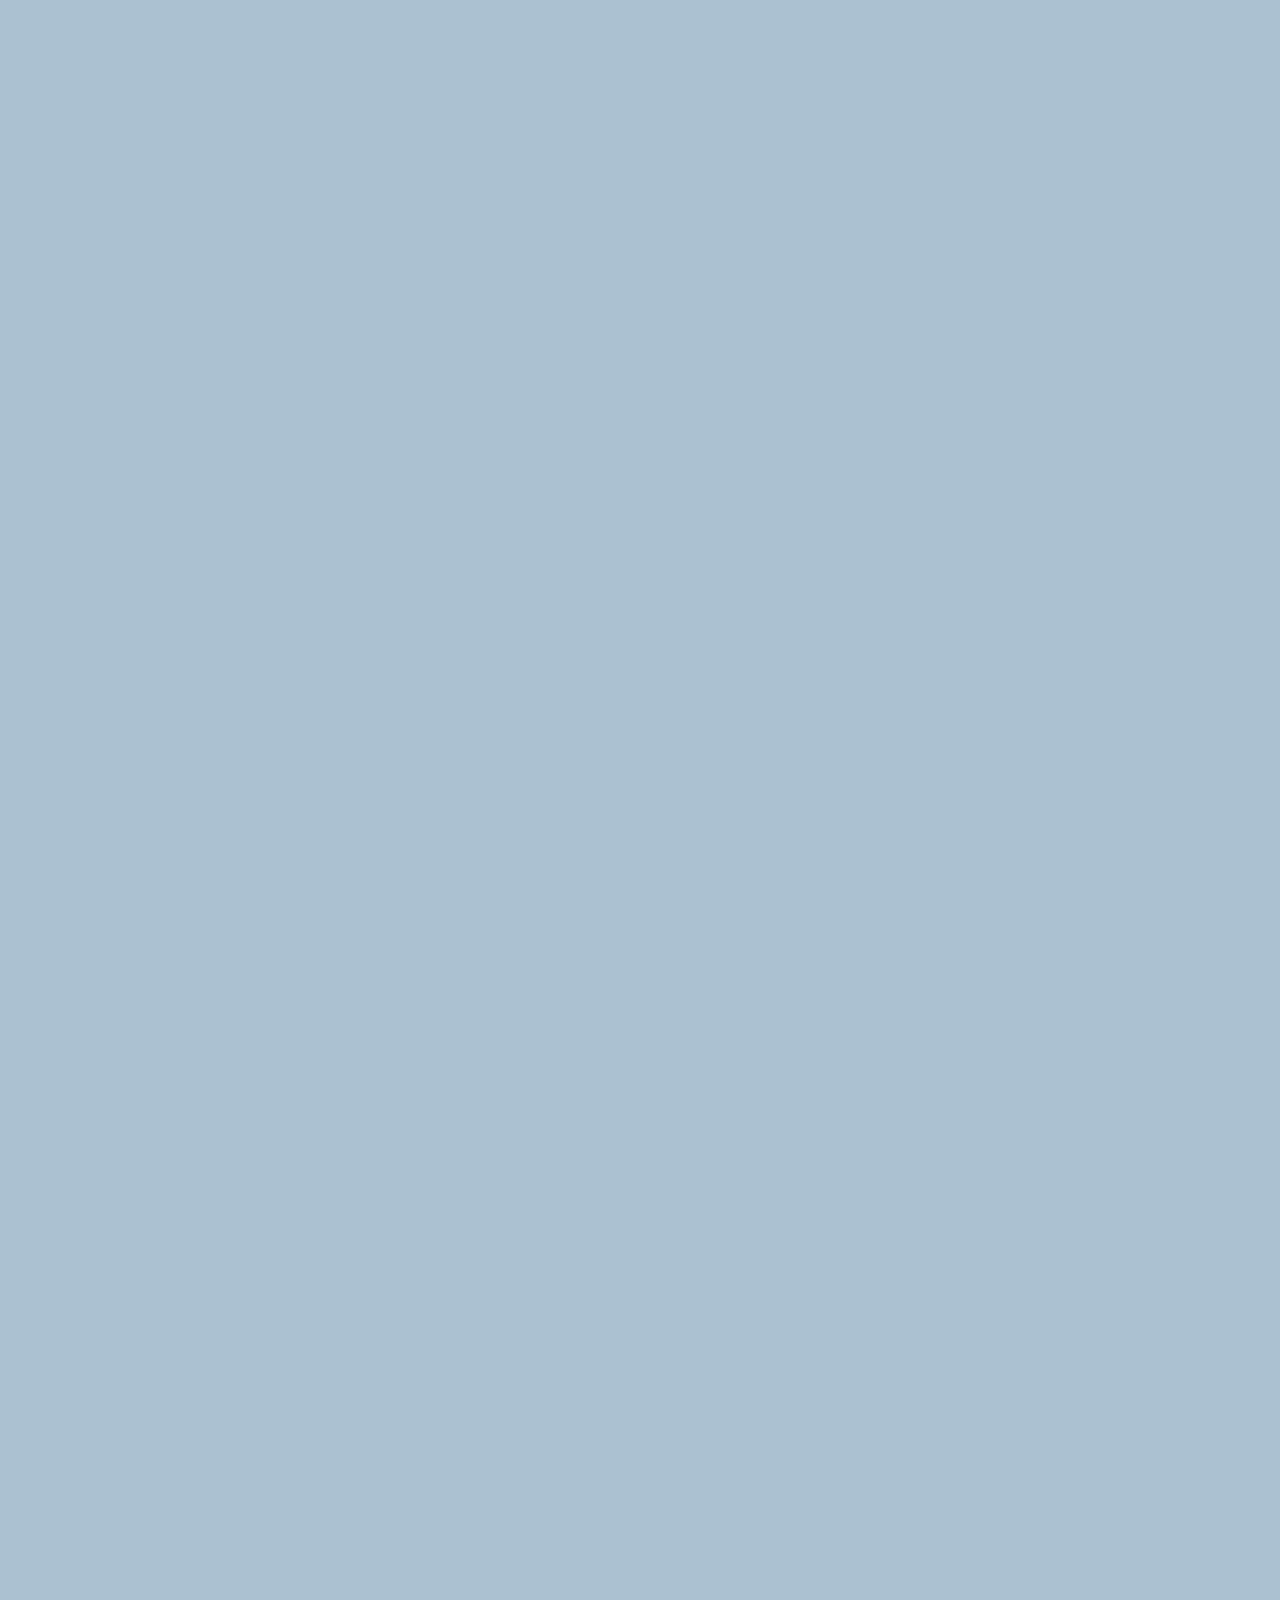
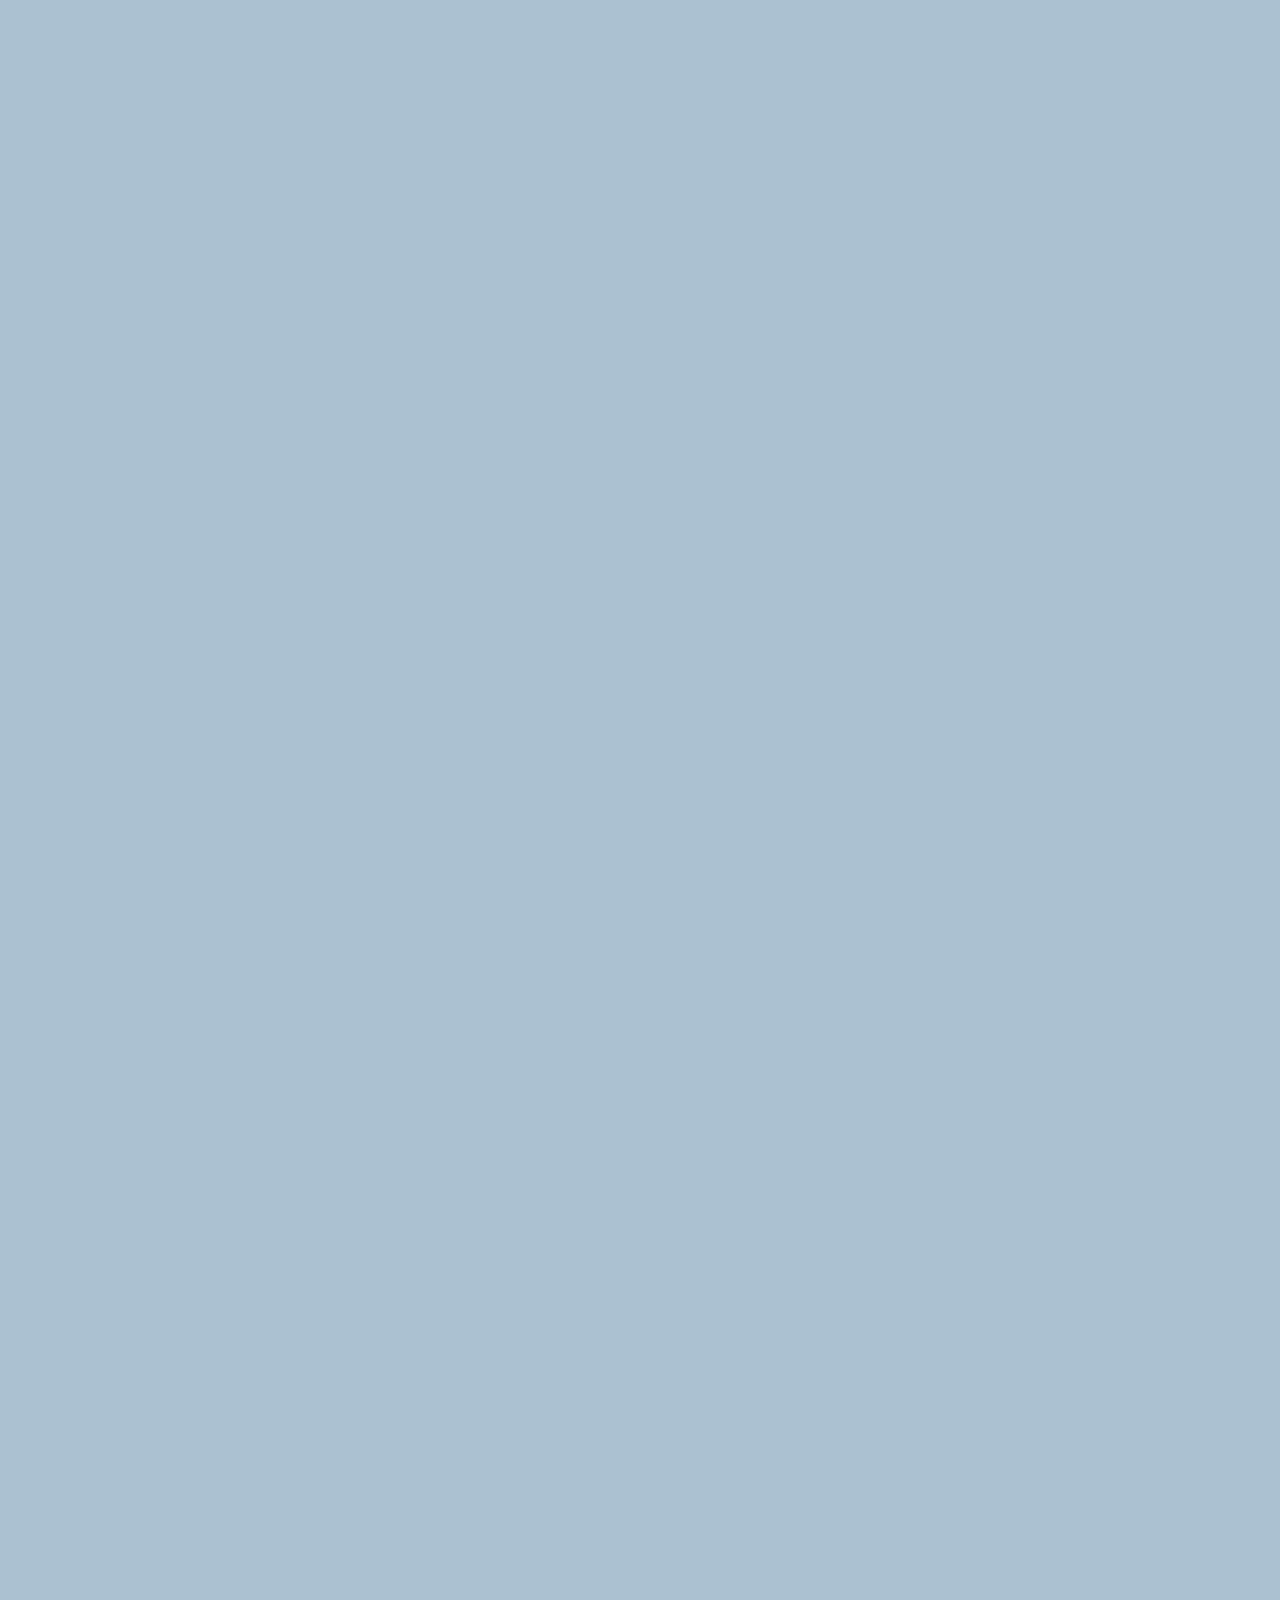
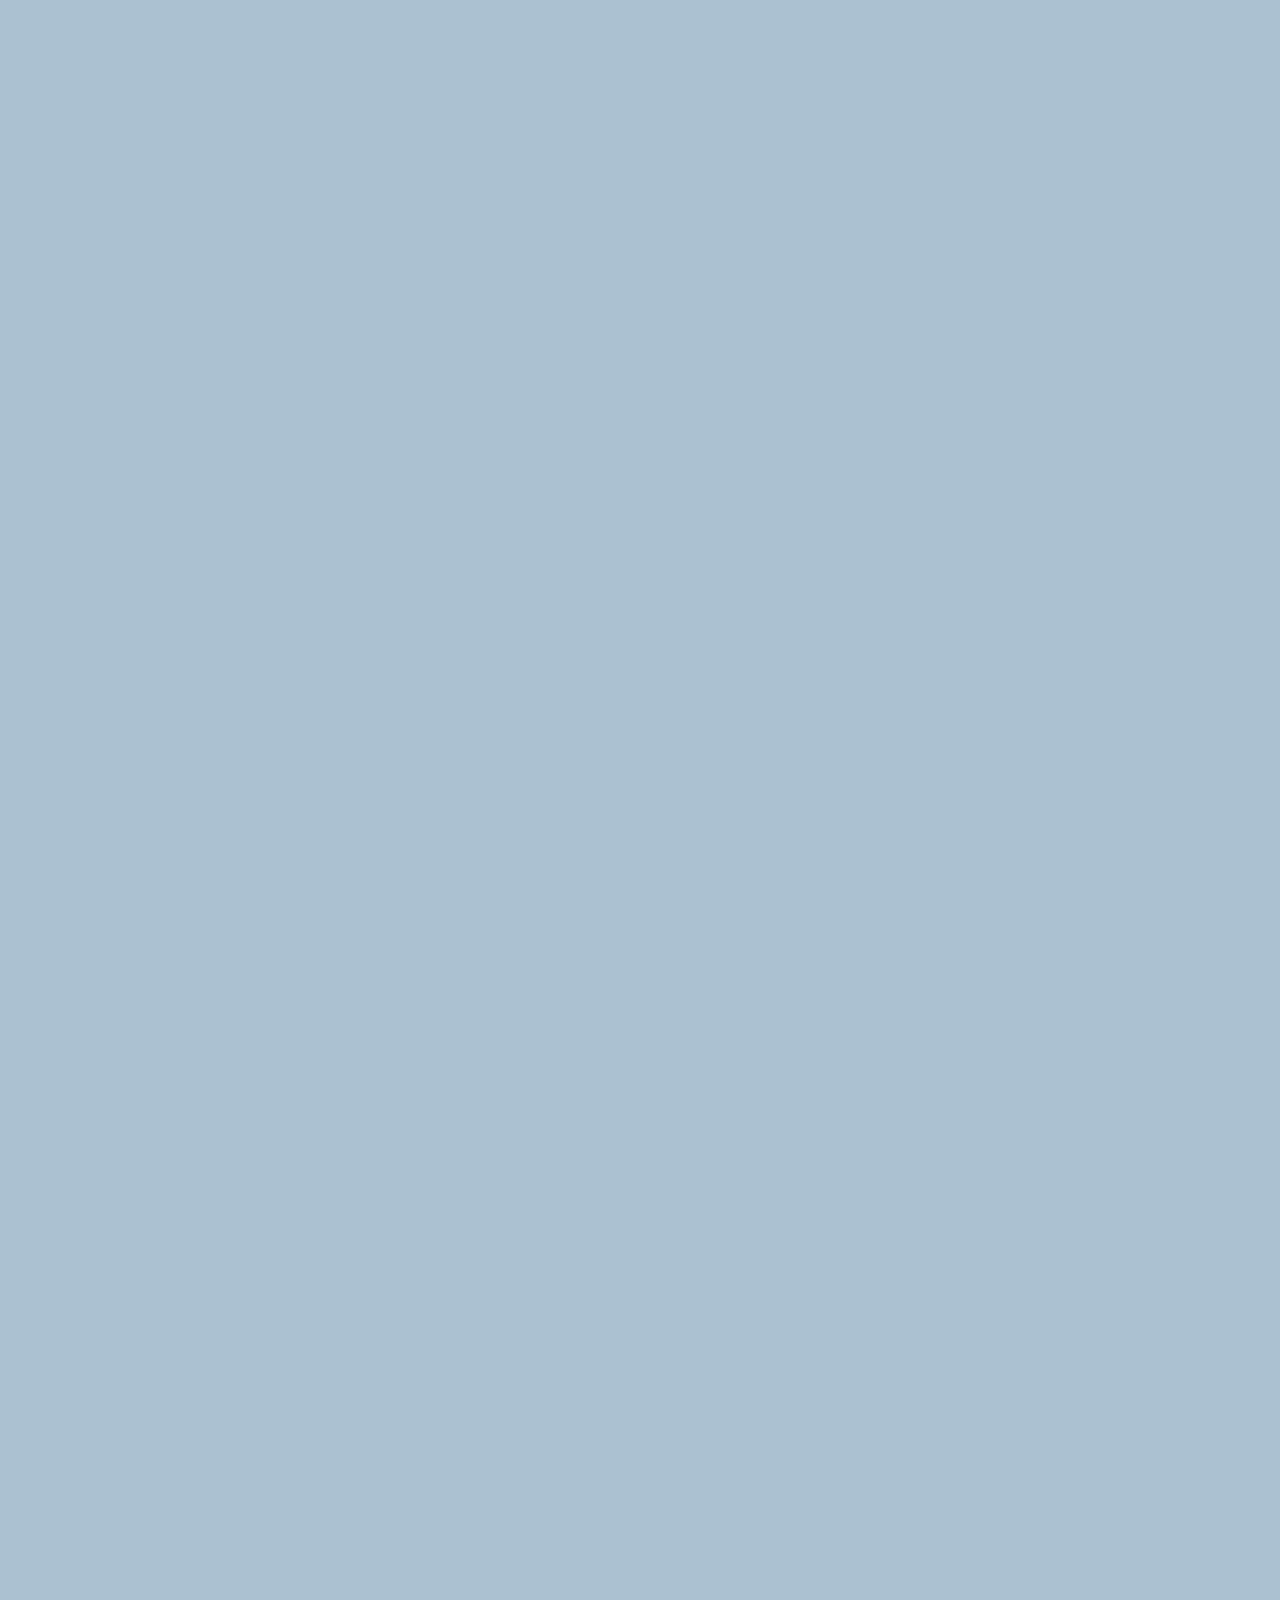
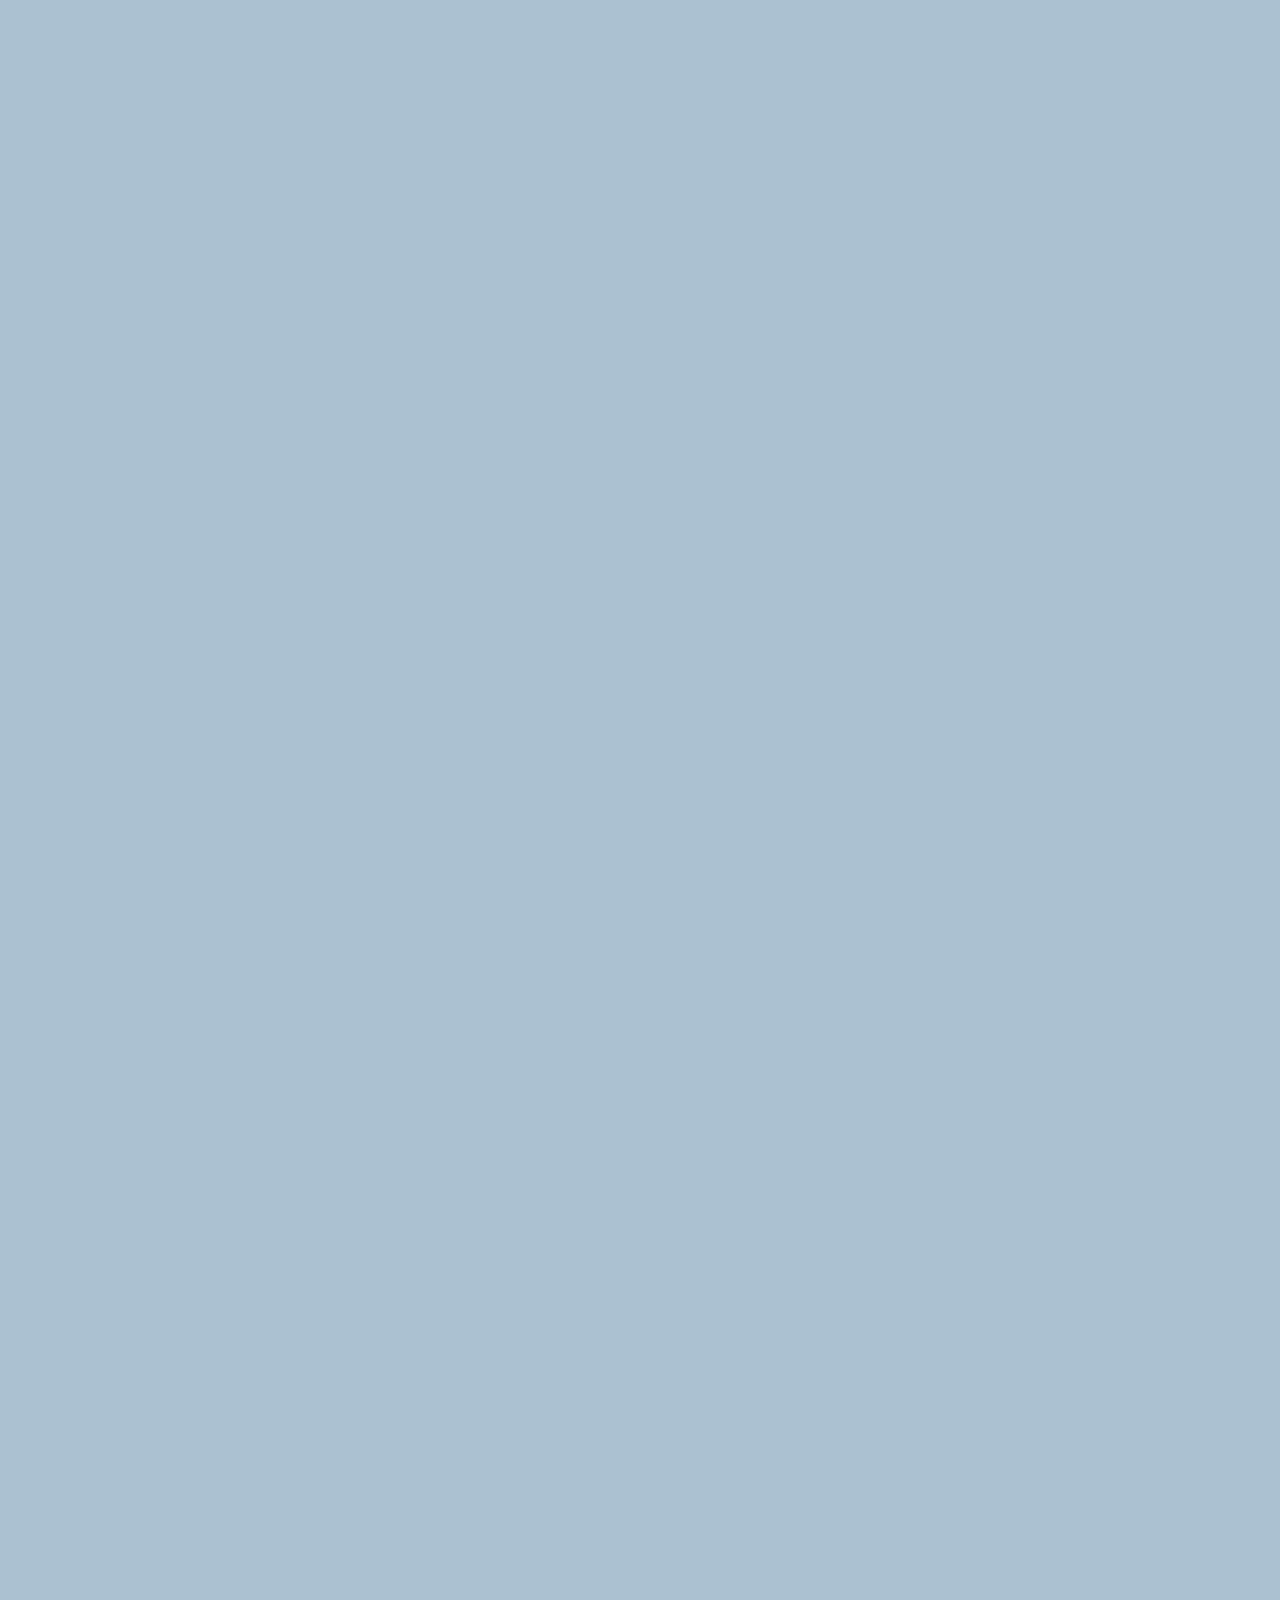
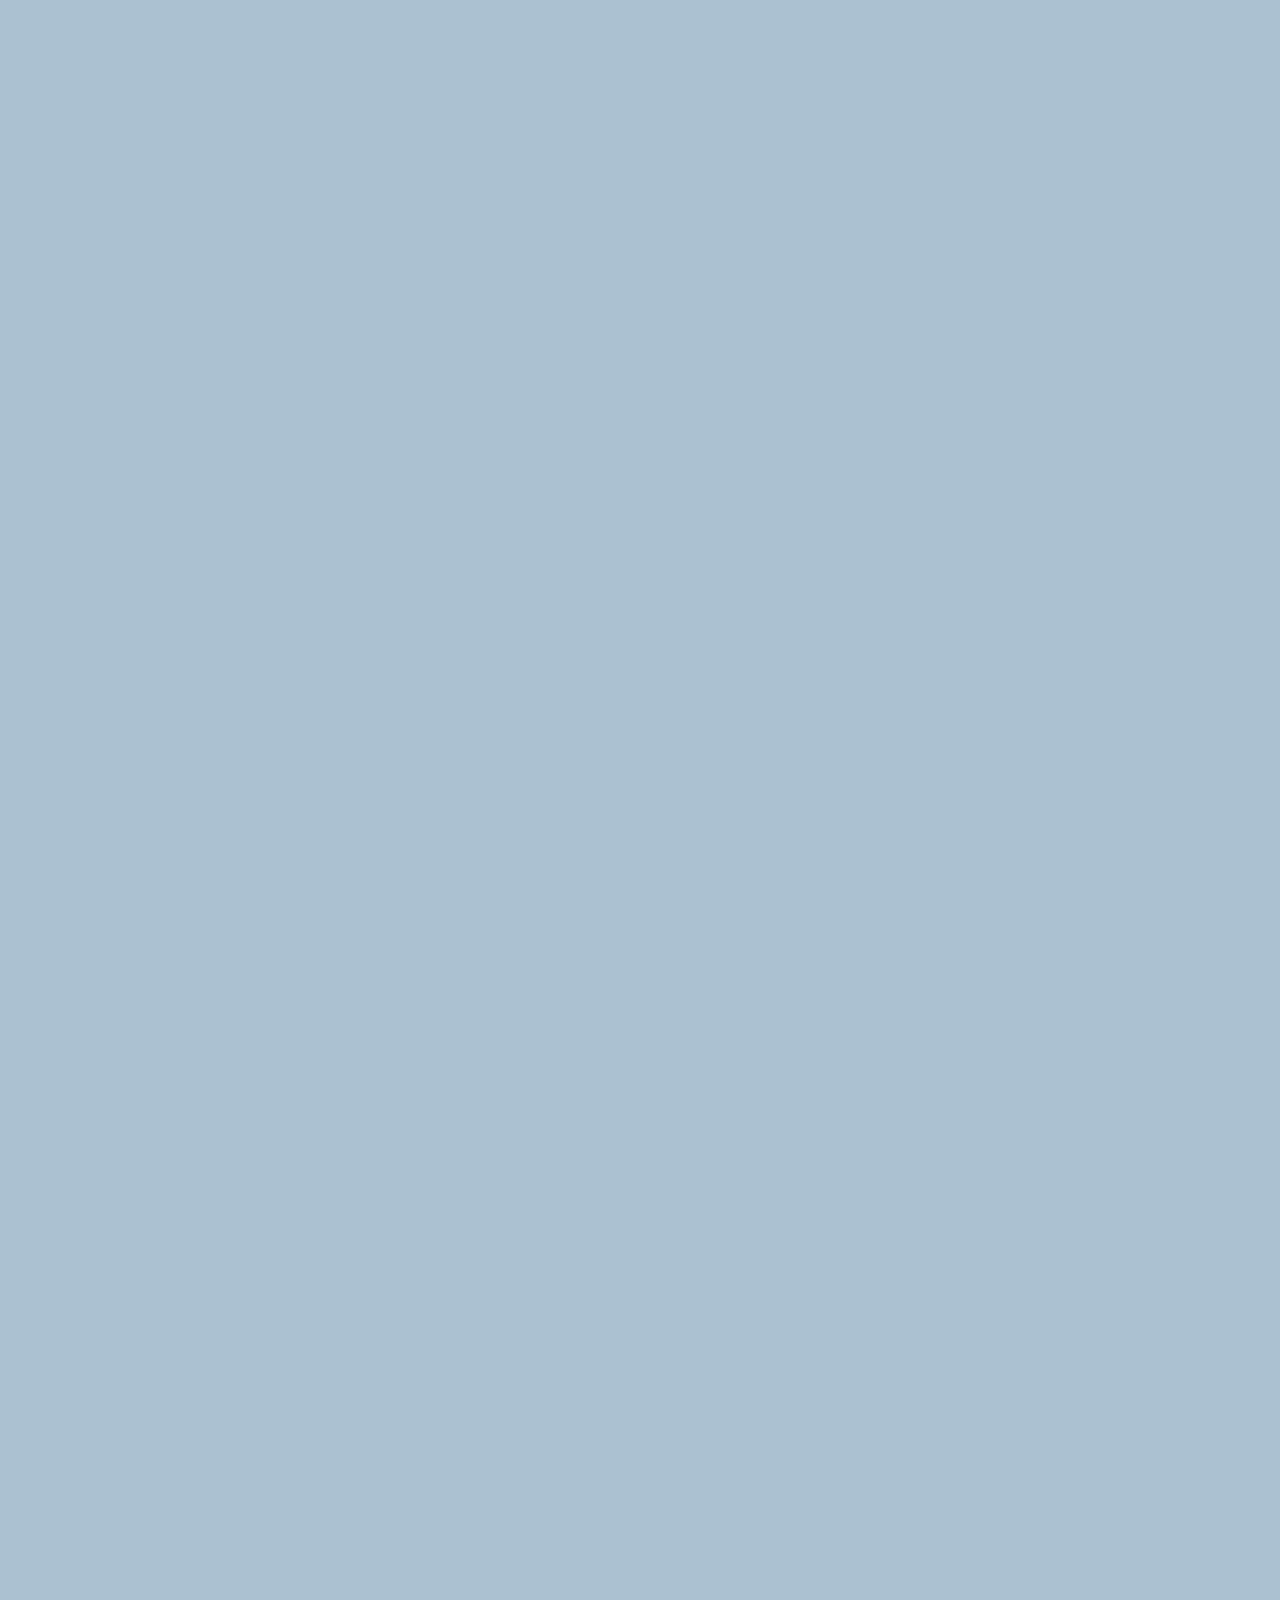
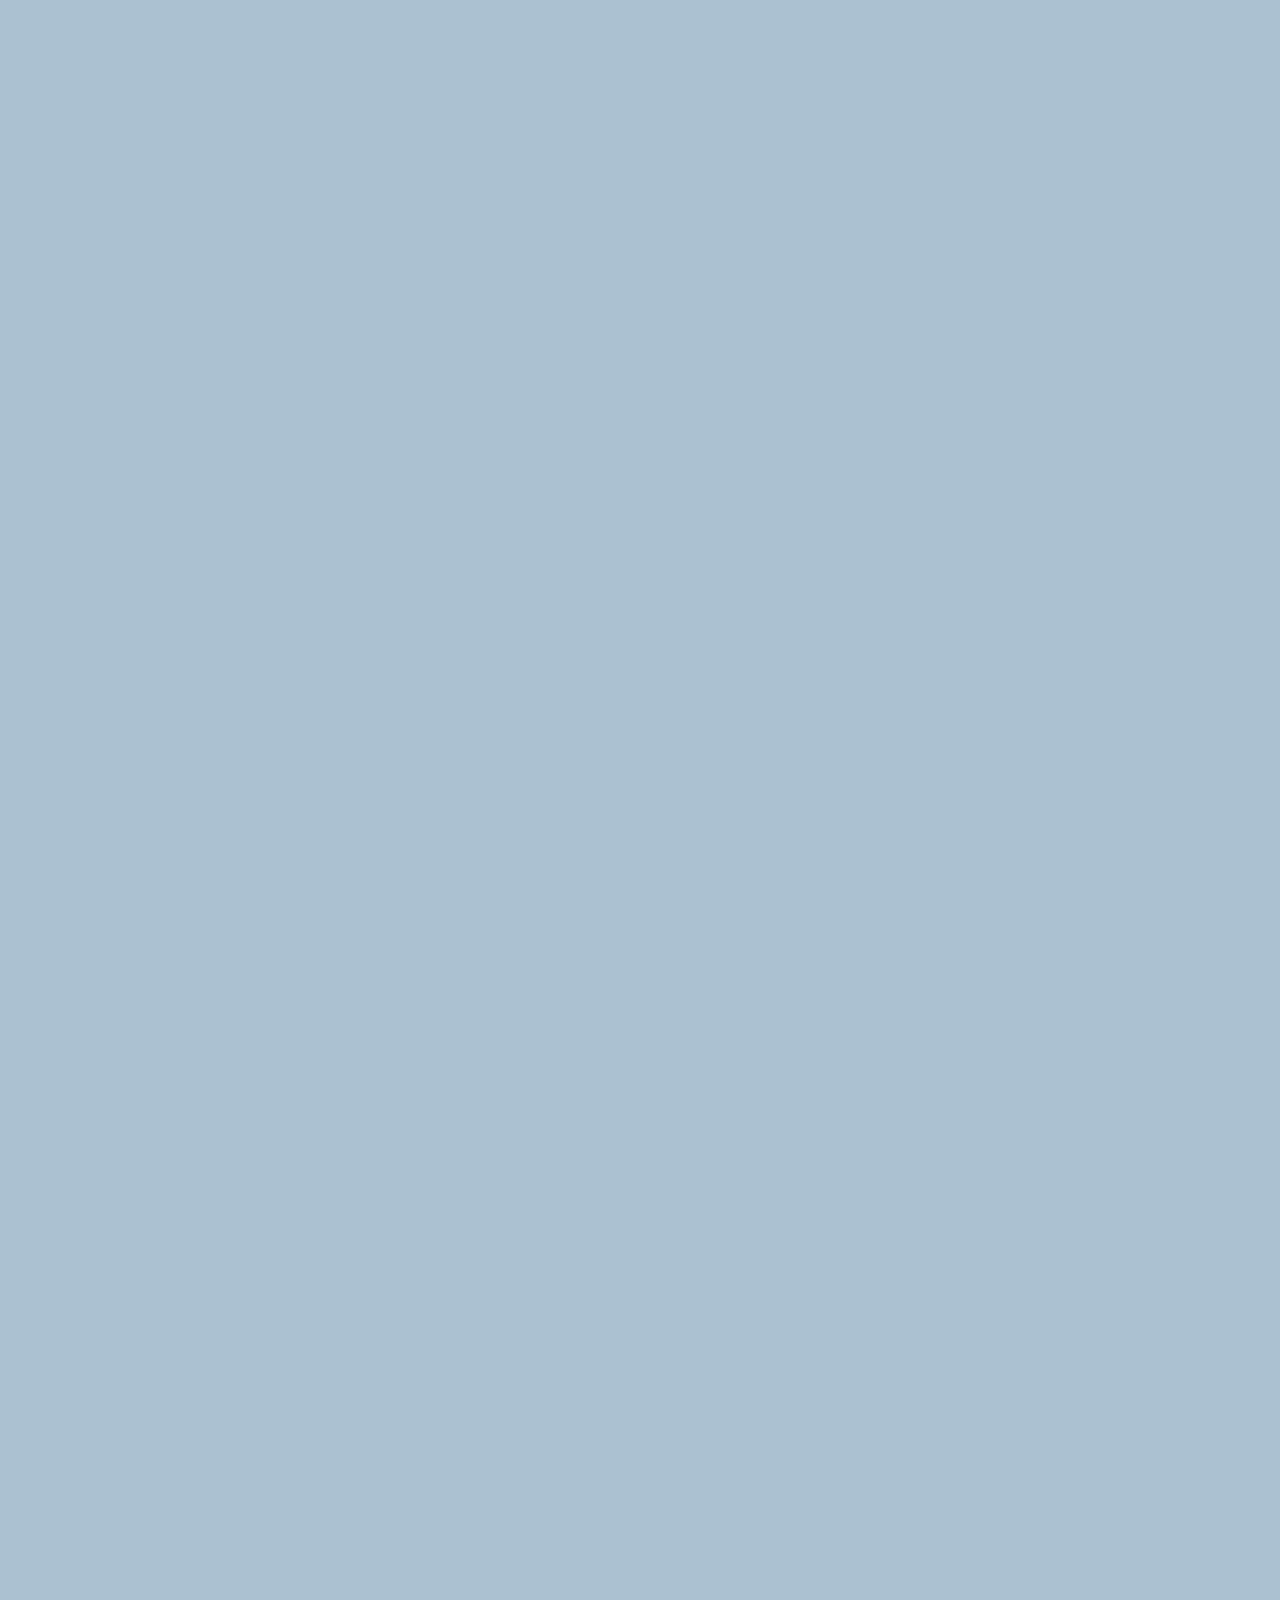
==== commit 1707e0f3: "~#6.40" ====
--- a/chat.html
+++ b/chat.html
@@ -81,6 +81,9 @@
 
     </form>
 
+    <div id="no-mobile">
+        <span>Your screen is too big</span>
+    </div>
 
     <script src="https://kit.fontawesome.com/72fb82dd48.js" crossorigin="anonymous"></script>
 </body>
--- a/css/styles.css
+++ b/css/styles.css
@@ -9,6 +9,7 @@
 @import "components/badge.css";
 @import "components/icon-row.css";
 @import "components/alt-screen-header.css";
+@import "components/no-mobile.css";
 /* Screens */
 @import "screens/login.css";
 @import "screens/friends.css";
@@ -20,7 +21,6 @@
 body {
     color: #2e363e;
     font-family: 'Open Sans', sans-serif;
-    height: 1000vh;
 }
 
 .main-screen {
